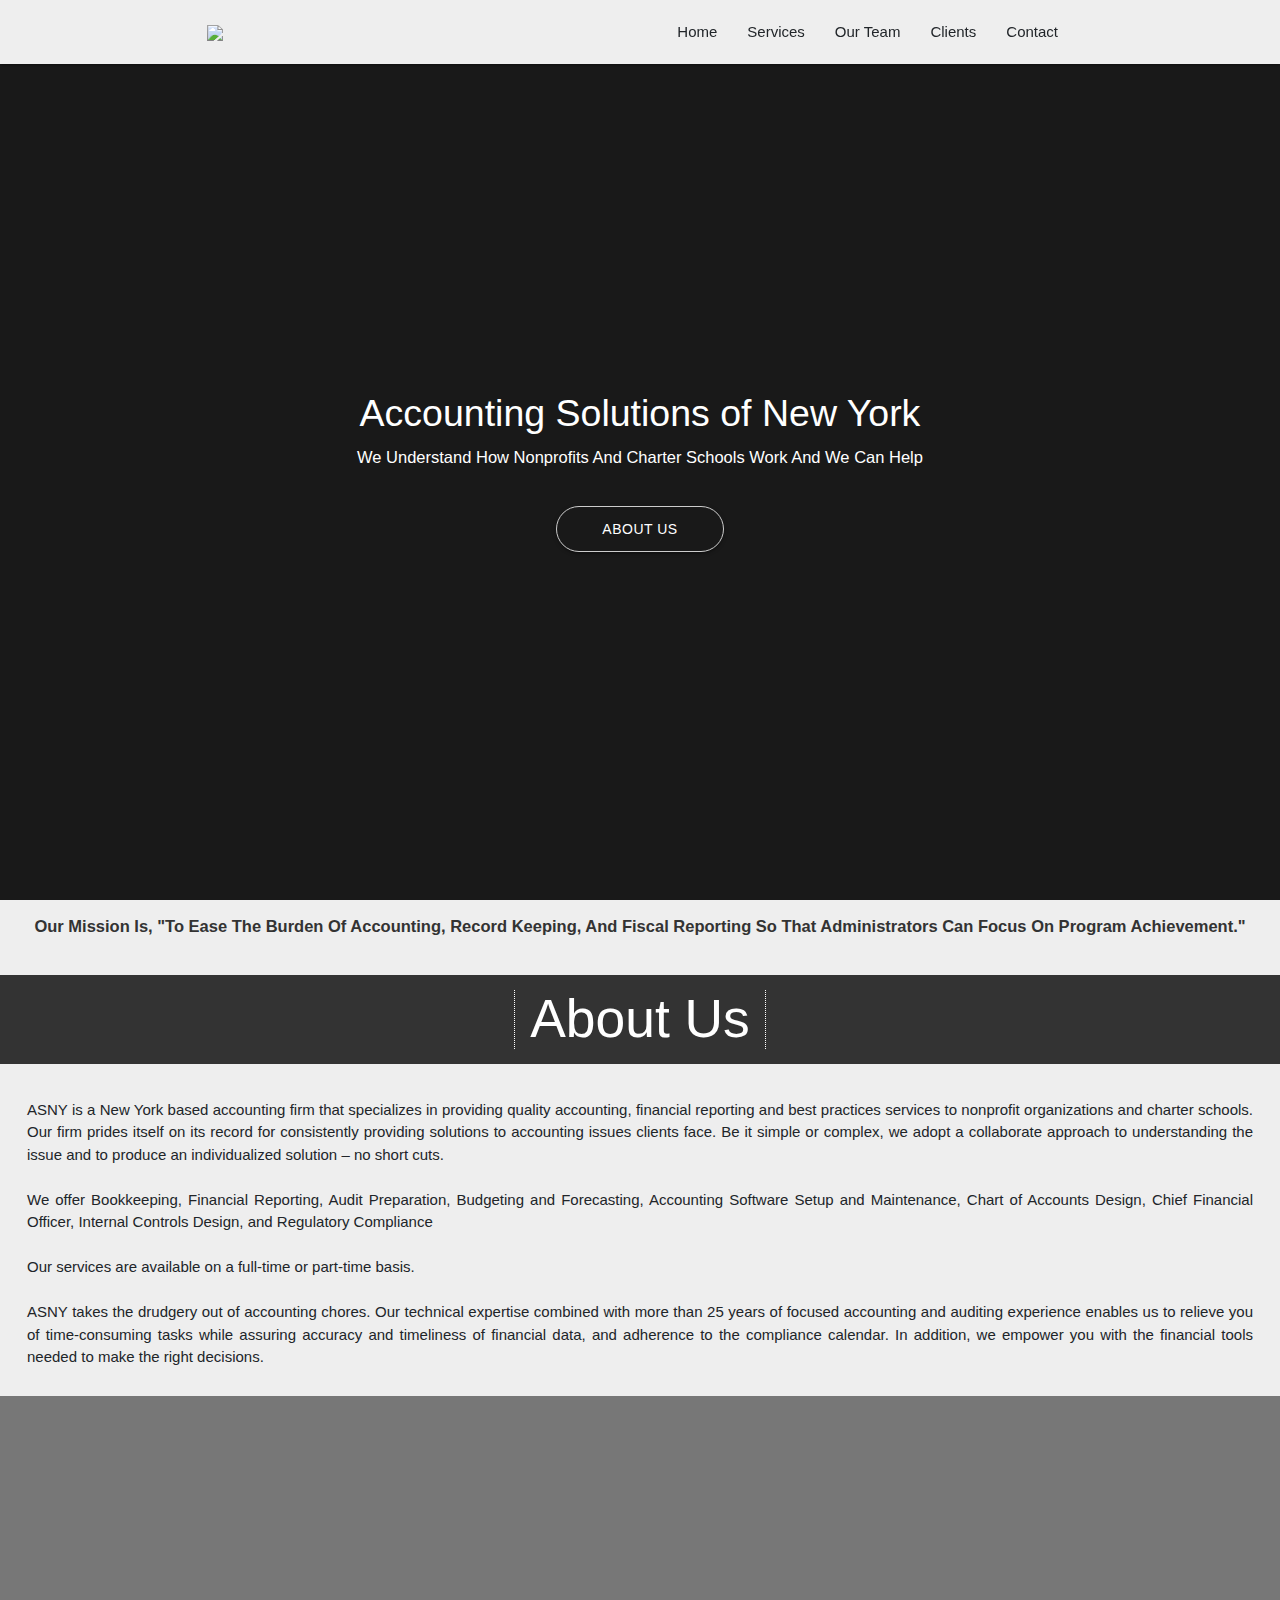
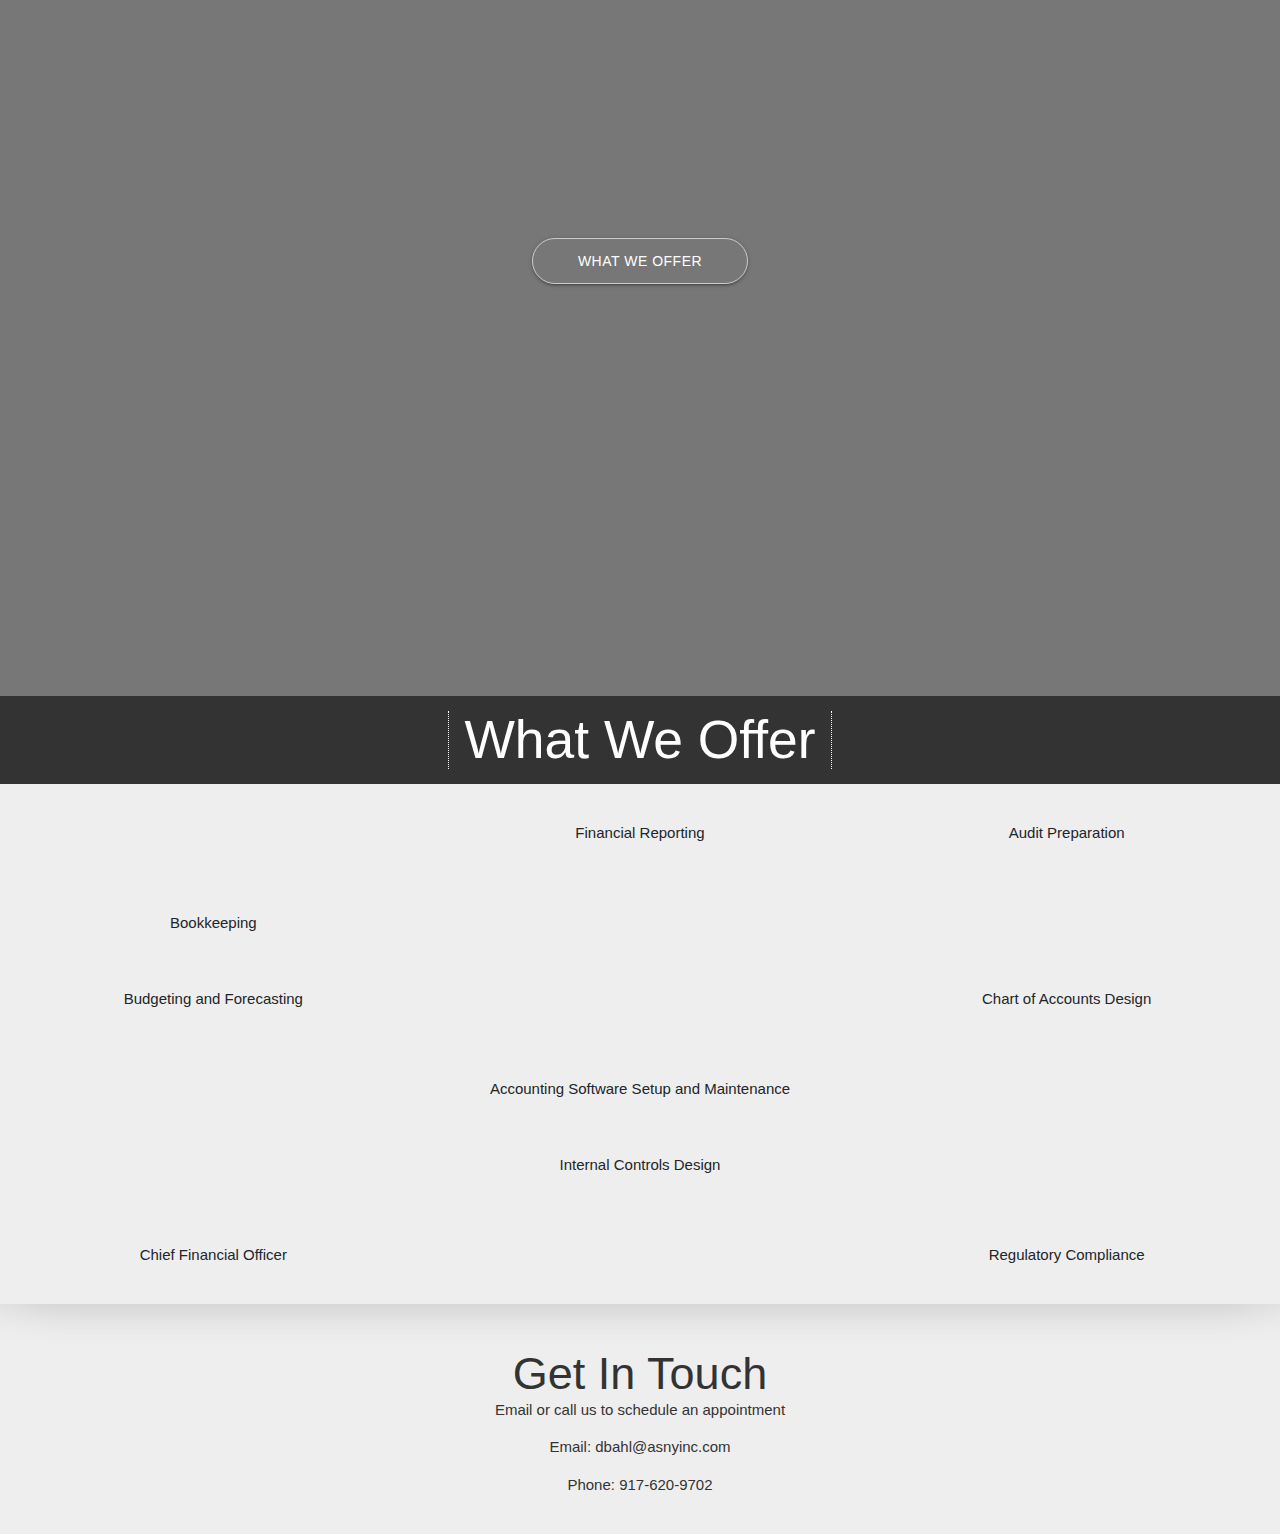
==== index.html @ b799c918 "increase margin" ====
<!DOCTYPE html>
<html lang="en-us">

<head>
  <meta charset="UTF-8">
  <title>ASNY</title>
  <!-- Latest compiled and minified CSS & JS -->
  <meta name="viewport" content="width=device-width, initial-scale=1.0">
  <link rel="icon" href="https://cdn.glitch.com/cd99f035-ecbc-4ddd-9a8c-d2f6b5fff534%2Funnamed.jpg?v=1598063913377"/>
  <link rel="stylesheet" href="https://maxcdn.bootstrapcdn.com/bootstrap/4.0.0/css/bootstrap.min.css">
  <link rel="stylesheet" href="https://maxcdn.bootstrapcdn.com/font-awesome/4.7.0/css/font-awesome.min.css">
  <script src="https://code.jquery.com/jquery.js"></script>
  <script src="https://maxcdn.bootstrapcdn.com/bootstrap/4.0.0/js/bootstrap.min.js"></script>

  <link rel="stylesheet" href="https://stackpath.bootstrapcdn.com/bootstrap/4.4.1/css/bootstrap.min.css" integrity="sha384-Vkoo8x4CGsO3+Hhxv8T/Q5PaXtkKtu6ug5TOeNV6gBiFeWPGFN9MuhOf23Q9Ifjh" crossorigin="anonymous">
  <link rel="stylesheet" href="https://stackpath.bootstrapcdn.com/font-awesome/4.7.0/css/font-awesome.min.css">
  <link rel="stylesheet" href="https://cdnjs.cloudflare.com/ajax/libs/materialize/1.0.0/css/materialize.min.css">
  <link href="https://fonts.googleapis.com/icon?family=Material+Icons" rel="stylesheet">
  <script src="https://kit.fontawesome.com/a076d05399.js"></script>
  <link rel="stylesheet" href="font-awesome-animation.min.css">

  <style>
    .btn-lg {
    width: 250px;
    display: inline-block;
    } 

    @import url('https://fonts.googleapis.com/css?family=Roboto+Condensed&display=swap');

html {
  margin: 0 !important;
  padding: 0 !important;  
}
body {
    font-family: 'Roboto Condensed', sans-serif;
    margin: 0;
    background: #eee;
    height: auto;
}

li a {
    color: #212529 !important;
}

a:hover {
  text-decoration: none;
  outline: none;
  color: #fff;
}
.nav-wrapper {
  background: #eeeeee;
}
h1 {
    font-weight: 400;
    font-size: 2.5rem;
    margin: 0;
    margin-bottom: 0.5rem;
    color: #fff;
}

h6 {
    font-weight: 400;
    font-size: 1.1rem;
    text-transform: capitalize;
    margin-left: 1.5rem;
    margin-right: 1.5rem;
    color:#fff;
    line-height: 1.5rem;
}

main {
    width: 100%;
    margin: auto;
    box-shadow: 30px 0px 40px rgba(0,0,0,0.1),
        -30px 0px 40px rgba(0,0,0,0.1);
}


#landing-2 {
  background: linear-gradient( rgba(0, 0, 0, 0.5), rgba(0, 0, 0, 0.5) ), url("https://cdn.glitch.com/f28949c6-6f44-4abb-a9a1-6a9e90371a91%2Fimg15.jpeg?v=1588729605702");
  background-position: center;
  background-size: cover;
  background-repeat: no-repeat;
  height: 100vh;
  flex: 0 1 60 vw;
  margin: 0;
}

#landing-3 {
  background-position: center;
  background-size: cover;
  background-repeat: no-repeat;
  flex: 0 1 60 vw;
  margin: 0; 
}

#landing-text {
    display: flex;
    height: 50vh;
    justify-content: center;
    align-items: center;
    text-align: center; 
    padding-right: 1rem;
    padding-left: 1rem;
}

#landing-text h2 {
    color: #888;
}


.btn {
    padding: 0.5rem 2rem !important;
    border: 1px #ccc solid !important;
    display: inline-block !important;
    margin: 2rem 0 0 !important;
    border-radius: 50px;
    text-decoration: none;
    color: #fff !important;
    background: transparent !important;
    transition: background 500ms ease;
    height: 100% !important;
    line-height: 100% !important;
}

.btn:hover {
    background: #f4f4f4 !important;
    color:#000 !important;
}

.btn:focus {
  outline: none !important;
  box-shadow: none !important;
}

#header {
    text-align: center;
    background: #333;
    color: #fff;
}

#header h2 {
    border-left: dotted 1px #fff;
    border-right: dotted 1px #fff;
    display: inline-block;
    padding-right: 1rem;
    padding-left: 1rem;
}

.caption {
    padding: 0.8rem;
    text-align: justify;
}


footer {
    text-align: center;
    margin: auto;
    color: #333;
}

footer h3 {
    font-size: 3rem;
    margin-bottom: 0;
}

@media(min-width: 500px) {
    #landing {
        display: flex;
        height: 100%;
    }

    #landing-text {
        height: 100vh;
    }

}

@media(min-width: 700px) {
    .btn {
        padding: 1rem 3rem !important;
    }
}


.mySlides {
  width: 100%;
  height: 100vh;
  background: rgb(50,50,50); 
  opacity: 1;
  transition: 0.5s ease;
  position: absolute;
  top: 0;
  left: 0;
  background-position: center top;
  background-size: cover;
}

.fadeOut {
  opacity: 0;
  z-index: -1;
}


.myDiv {
 display:flex;
 align-items:center;
 justify-content:center;
}



.mySlides:nth-child(1) {
    background-image: linear-gradient(rgba(0, 0, 0, .5), rgba(0, 0, 0, .5)), url("https://cdn.glitch.com/0cc91850-cd5e-4827-a102-0ddee1243509%2Fbuilding.jpeg?v=1600625925327");
  }

.mySlides:nth-child(2) {
    background-image: linear-gradient(rgba(0, 0, 0, .5), rgba(0, 0, 0, .5)), url("https://cdn.glitch.com/e0d8759f-eec0-4400-be76-d79eddbf1da8%2F4.jpeg?v=1599192990736");
  }

.mySlides:nth-child(3) {
    background-image: linear-gradient(rgba(0, 0, 0, .5), rgba(0, 0, 0, .5)), url("https://cdn.glitch.com/0cc91850-cd5e-4827-a102-0ddee1243509%2Fnew.jpeg?v=1600626752013");
  }

  </style>
</head>

<body>

    <div class="navbar-fixed">
        <nav class="nav-wrapper">
          <div class="container">
              <a href="#" class="brand-logo" id="logo" style="color: #212529; font-size: 1.2rem;"><img style="margin-right: 5px;" width="35px" src="https://cdn.glitch.com/cd99f035-ecbc-4ddd-9a8c-d2f6b5fff534%2Funnamed.jpg?v=1598063913377"></a>
              <a href="#" class="sidenav-trigger" data-target="mobile-links">
                  <i class="material-icons" style="color: #212529">menu</i>
              </a>
              <ul class="right hide-on-med-and-down">
                <li class="myNav"><a href="index.html">Home</a></li>
                <li class="myNav"><a href="service.html">Services</a></li>
                <li class="myNav"><a href="team.html">Our Team</a></li>
                <li class="myNav"><a href="client.html">Clients</a></li> 
                <li class="myNav"><a href="contact.html">Contact</a></li> 
              </ul>
          </div>
      </nav>
    </div>
      <ul class="sidenav" id="mobile-links">
        <li><a href="index.html">Home</a></li>
        <li><a href="service.html">Services</a></li> 
        <li><a href="team.html">Our Team</a></li>
        <li><a href="client.html">Clients</a></li> 
        <li><a href="contact.html">Contact</a></li> 
      </ul>

  <main>
    <section id="landing" class="100vh">
      <div class="mySlides myDiv"><p id="slide1text">
        <div id="landing-text">
          <div id="landing-text-inner">
              <h1 class="mt-4 pt-4">Accounting Solutions of New York</h1>
              <h6>we specialize in accounting and CFO services to nonprofit organizations</h6>
              <a href="#aboutus" class="btn" style="padding: 0.5rem 2rem" id="view-work">About Us</a>
          </div>
      </div> 
      </div>
      <div class="mySlides myDiv"><p id="slide2text">
        <div id="landing-text">
          <div id="landing-text-inner">
        <h1 class="mt-4 pt-4">Our client’s success is our goal</h1>
        <h6>we specialize in accounting and CFO services to nonprofit organizations</h6>
        <a href="#aboutus" class="btn" style="padding: 0.5rem 2rem" id="view-work">About Us</a>
      </div>
    </div>  
      </p></div>


      <div class="mySlides myDiv"><p id="slide3text">
        <div id="landing-text">
          <div id="landing-text-inner">
            <h1 class="mt-4 pt-4">Accounting Solutions of New York</h1>
        <h6>We understand how nonprofits and charter schools work and we can help</h6>
        <a href="#aboutus" class="btn" style="padding: 0.5rem 2rem" id="view-work">About Us</a>
      </div>  
    </div>
      
      </p>
      </div>
    </section>



<div id="aboutus" style="margin-top: 92vh;">

  <div class="row justify-content-center">
 <h6 style="color: #333333; font-weight: 700; font-size: 1.1rem; line-height: 3rem;">Our Mission is, "To ease the burden of accounting, record keeping, and fiscal reporting so that administrators can focus on program achievement."</h6>
  </div>
        <div id="header">
            <h2 style="margin: 1rem 0 1rem 0">About Us</h2>
        </div>

        <div class="caption">
          <div class="container-fluid">
          <br/><p>ASNY is a New York based accounting firm that specializes in providing quality accounting, financial reporting and best practices services to nonprofit organizations and charter schools. Our firm prides itself on its record for consistently providing solutions to accounting issues clients face. Be it simple or complex, we adopt a collaborate approach to understanding the issue and to produce an individualized solution – no short cuts.
               <br/><br/> We offer Bookkeeping, Financial Reporting, Audit Preparation, Budgeting and Forecasting, Accounting Software Setup and Maintenance, Chart of Accounts Design, Chief Financial Officer, Internal Controls Design, and Regulatory Compliance 

                <br/><br/>Our services are available on a full-time or part-time basis.

                <br/><br/>ASNY takes the drudgery out of accounting chores. Our technical expertise combined with more than 25 years of focused accounting and auditing experience enables us to relieve you of time-consuming tasks while assuring accuracy and timeliness of financial data, and adherence to the compliance calendar.  In addition, we empower you with the financial tools needed to make the right decisions.
              
            </p>
          </div>
        </div>

  </div>
 

        <div id="landing-2">
          <div id="landing-text">
              <div id="landing-text-inner">
                  <a href="#landing-3" class="btn" id="view-work">What We Offer</a>
              </div>
          </div>
      </div>

      <div id="landing-3">
        <div id="header">
          <h2 style="margin: 1rem 0 1rem 0">What We Offer</h2>
      </div>
        <div class="container-fluid p-0 mb-5"> 
 
            <div class="row mt-4">
                <div class="col-sm-4 text-center faa-parent animated-hover">
                  <i class="fas fa-4x fa-laptop faa-pulse"></i>
                  <p class="mt-3">Bookkeeping</p>
                </div>
      
        
                <div class="col-sm-4 text-center faa-parent animated-hover">
                  <i class="far fa-4x fa-newspaper faa-horizontal"></i>
                  <p class="mt-3">Financial Reporting</p>
                </div>

                <div class="col-sm-4 text-center faa-parent animated-hover">
        
                  <i class="far fa-4x fa-calendar-check faa-float"></i>
                  <p class="mt-3">Audit Preparation</p>
                </div>
              </div>

              <div class="row mt-1 pt-1">
                <div class="col-sm-4 text-center faa-parent animated-hover">
                  <i class="fas fa-4x fa-poll faa-shake"></i>
        
                  <p class="mt-3">Budgeting and Forecasting</p>
                </div>
        
                <div class="col-sm-4 text-center faa-parent animated-hover"> 
                  <i class="fas fa-4x fa-cogs faa-tada"></i>
                  <p class="mt-3">Accounting Software Setup and Maintenance</p>
                </div>
        
                <div class="col-sm-4 text-center faa-parent animated-hover">
                  <i class="fas fa-4x fa-pen-square faa-spin"></i> 
                  <p class="mt-3">Chart of Accounts Design</p>
                </div>
              </div>

              <div class="row mt-1 pt-1 pb-4">
                <div class="col-sm-4 text-center faa-parent animated-hover">
                  <i class="fas fa-4x fa-calculator faa-ring"></i>
                  <p class="mt-3">Chief Financial Officer</p>
                </div>
        
                <div class="col-sm-4 text-center faa-parent animated-hover"> 
                  <i class="fas fa-4x fa-user-shield faa-pulse"></i>
                  <p class="mt-3">Internal Controls Design</p>
                </div>
        
                <div class="col-sm-4 text-center faa-parent animated-hover">
                  <i class="fas fa-4x fa-gavel faa-spin"></i>
                  <p class="mt-3">Regulatory Compliance</p>
                </div>
              </div>

          </div>
        </div> 
    </div>
</main>
  <footer class="pb-4">
    <h3 style="margin:0px">Get In Touch</h3>
    <p>Email or call us to schedule an appointment</p>
    <p>Email: <strong>dbahl@asnyinc.com</strong></p>
    <p>Phone: <strong>917-620-9702</strong></p>
</footer>

<script src="https://code.jquery.com/jquery-3.4.1.slim.min.js" integrity="sha384-J6qa4849blE2+poT4WnyKhv5vZF5SrPo0iEjwBvKU7imGFAV0wwj1yYfoRSJoZ+n" crossorigin="anonymous"></script>
<script src="https://cdn.jsdelivr.net/npm/popper.js@1.16.0/dist/umd/popper.min.js" integrity="sha384-Q6E9RHvbIyZFJoft+2mJbHaEWldlvI9IOYy5n3zV9zzTtmI3UksdQRVvoxMfooAo" crossorigin="anonymous"></script>
<script src="https://stackpath.bootstrapcdn.com/bootstrap/4.4.1/js/bootstrap.min.js" integrity="sha384-wfSDF2E50Y2D1uUdj0O3uMBJnjuUD4Ih7YwaYd1iqfktj0Uod8GCExl3Og8ifwB6" crossorigin="anonymous"></script>
<script src="https://cdnjs.cloudflare.com/ajax/libs/materialize/1.0.0/js/materialize.min.js"></script>

 <script>
       $(document).ready(function(){
      $('.sidenav').sidenav();
  }); 


  var carousel = {
  target: ".mySlides",
  autoPlay: true,
  currentIndex: 0,
  length: null,
  slideChangeSpeed: 3000,
  changeSlide: function() {
    var target = document.querySelectorAll(this.target);
    var targetLength = target.length;
    this.length = target.length;
    for (var i = 0; i < targetLength; i++) {
      target[i].classList.add("fadeOut"); // hide all elements

      if (i == this.currentIndex) {
        target[i].classList.remove("fadeOut"); // remove the hidden class (showing the current index item)
      }
    }
    this.updateIndex(); // update the slide index 
  },
  updateIndex: function() {
    this.currentIndex >= this.length - 1 ? (this.currentIndex = 0) : (this.currentIndex = this.currentIndex + 1);
  }
};

// initial run
carousel.changeSlide();


// continous setInterval if carousel is set to autoplay
if (carousel.autoPlay) {
  setInterval(function() {
    carousel.changeSlide();
  }, carousel.slideChangeSpeed);
}



 </script>
</body>

</html>
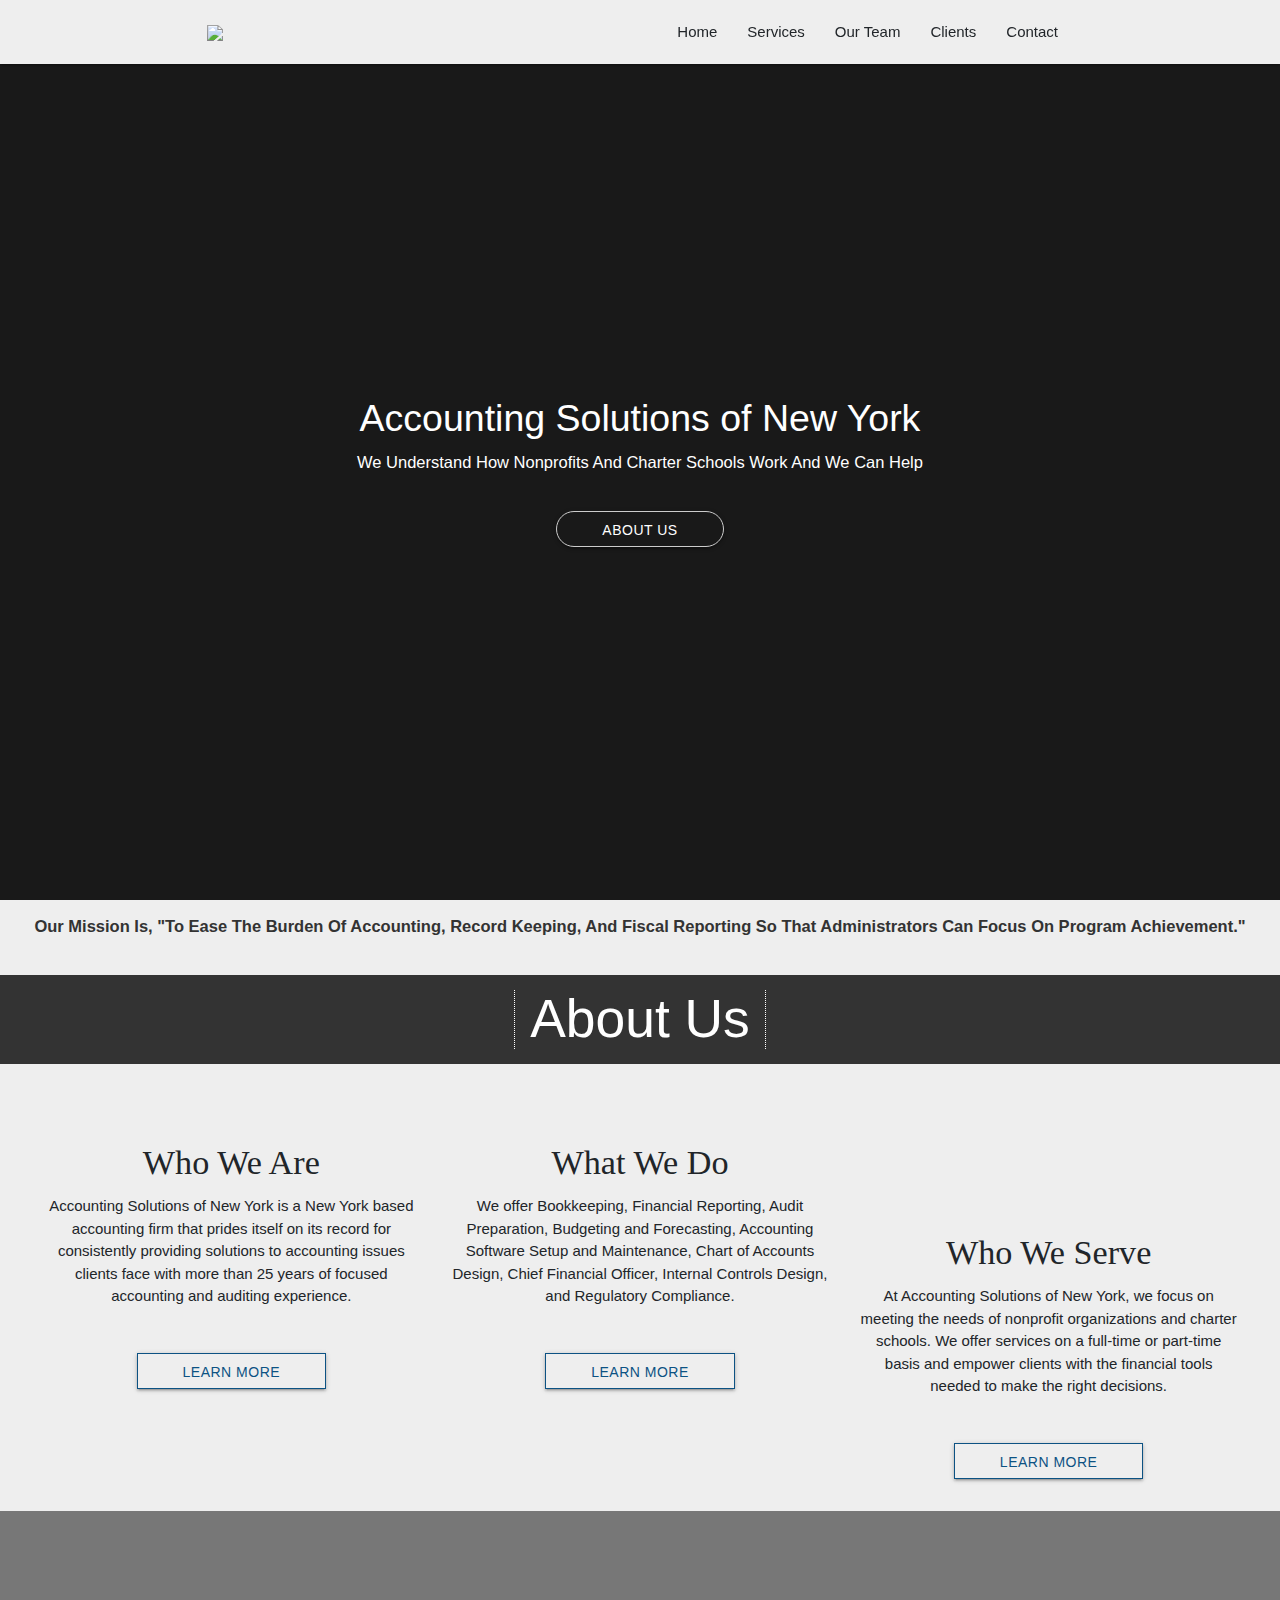
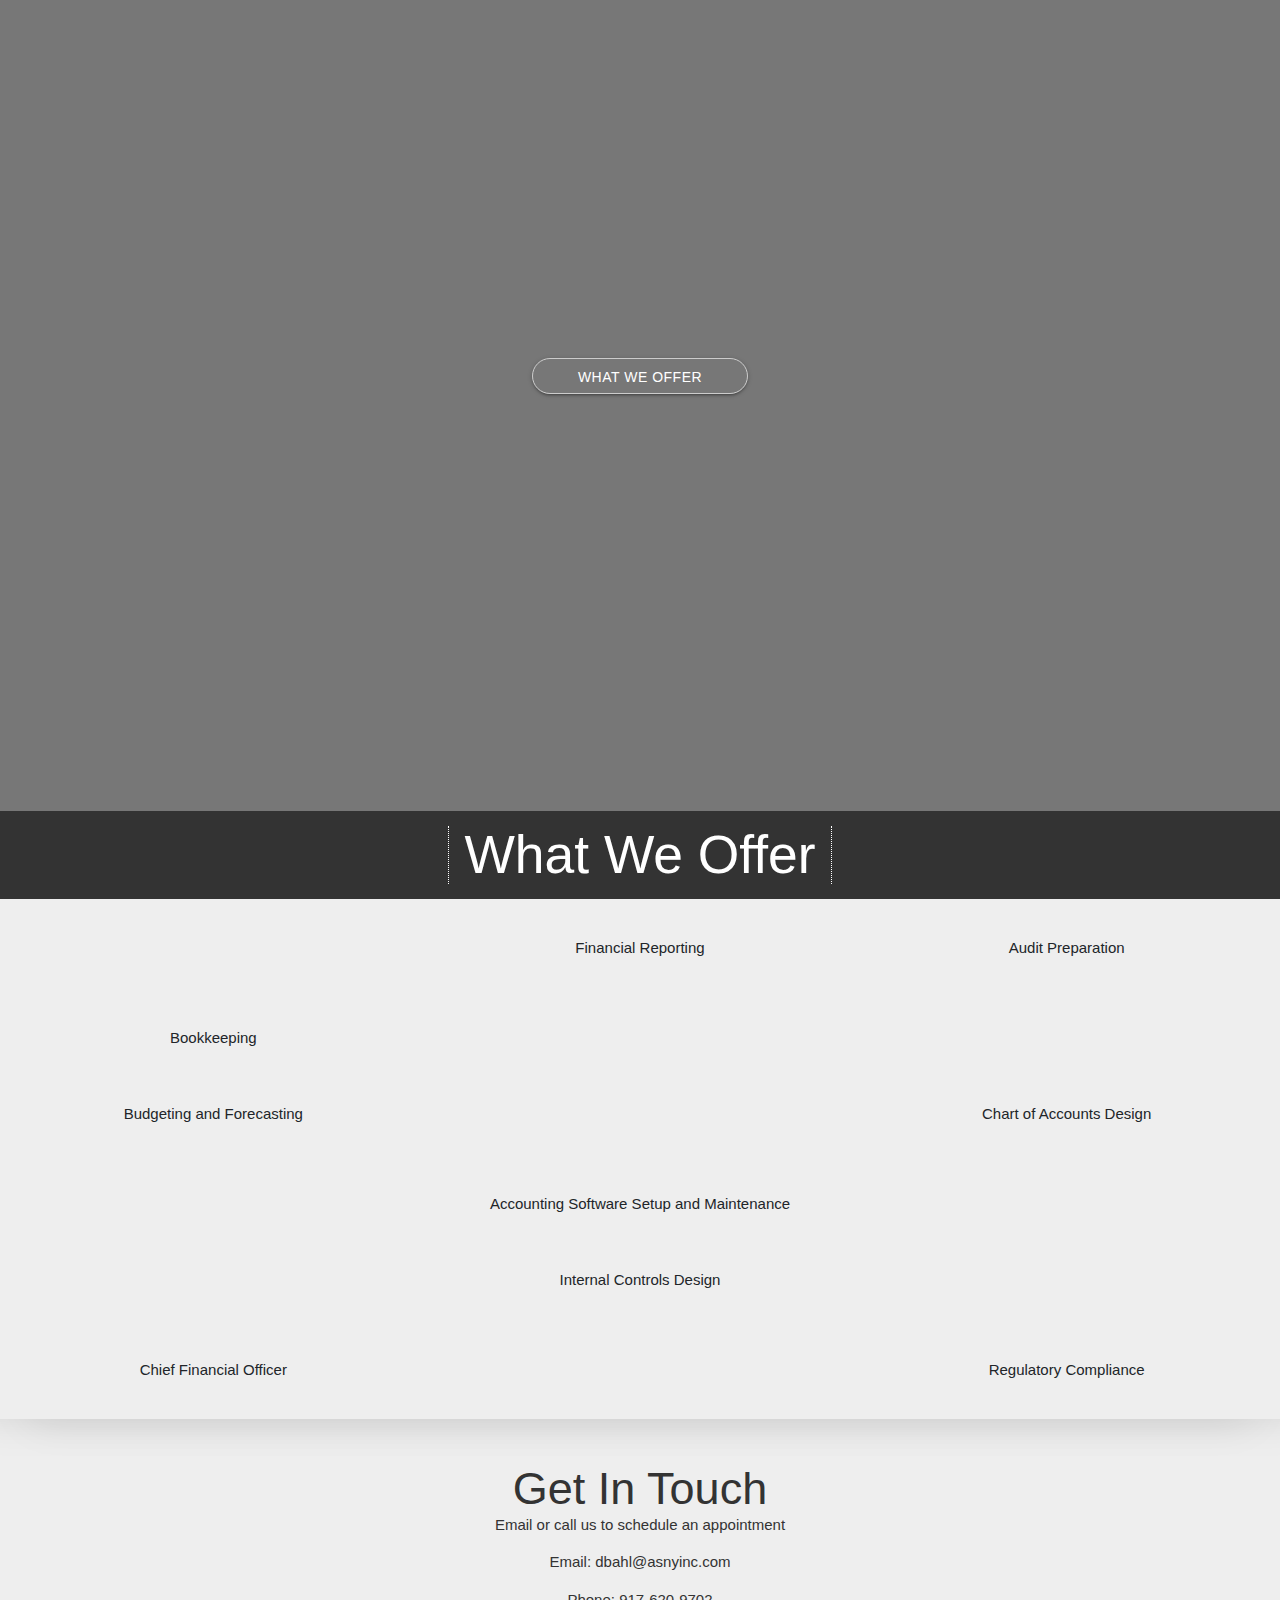
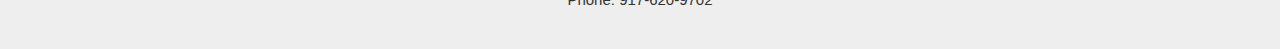
==== commit 35e98b56: "change about us section layout" ====
--- a/index.html
+++ b/index.html
@@ -4,9 +4,19 @@
 <head>
   <meta charset="UTF-8">
   <title>ASNY</title>
+  <!-- Global site tag (gtag.js) - Google Analytics -->
+<script async src="https://www.googletagmanager.com/gtag/js?id=UA-179476825-1"></script>
+<script>
+  window.dataLayer = window.dataLayer || [];
+  function gtag(){dataLayer.push(arguments);}
+  gtag('js', new Date());
+
+  gtag('config', 'UA-179476825-1');
+</script>
+
   <!-- Latest compiled and minified CSS & JS -->
   <meta name="viewport" content="width=device-width, initial-scale=1.0">
-  <link rel="icon" href="https://cdn.glitch.com/cd99f035-ecbc-4ddd-9a8c-d2f6b5fff534%2Funnamed.jpg?v=1598063913377"/>
+  <link rel="icon" href="https://cdn.glitch.com/0cc91850-cd5e-4827-a102-0ddee1243509%2Flogo.png?v=1601434289758"/>
   <link rel="stylesheet" href="https://maxcdn.bootstrapcdn.com/bootstrap/4.0.0/css/bootstrap.min.css">
   <link rel="stylesheet" href="https://maxcdn.bootstrapcdn.com/font-awesome/4.7.0/css/font-awesome.min.css">
   <script src="https://code.jquery.com/jquery.js"></script>
@@ -26,7 +36,7 @@
     } 
 
     @import url('https://fonts.googleapis.com/css?family=Roboto+Condensed&display=swap');
-
+    @import url('https://fonts.googleapis.com/css2?family=Playfair+Display&display=swap');
 html {
   margin: 0 !important;
   padding: 0 !important;  
@@ -119,8 +129,7 @@
     color: #fff !important;
     background: transparent !important;
     transition: background 500ms ease;
-    height: 100% !important;
-    line-height: 100% !important;
+    line-height: 50% !important;
 }
 
 .btn:hover {
@@ -131,6 +140,17 @@
 .btn:focus {
   outline: none !important;
   box-shadow: none !important;
+}
+
+.learnMorebtn {
+  border-radius: 0px;
+  border: 1px #0C5283 solid !important;
+  color: #0C5283 !important;
+}
+
+.learnMorebtn:hover {
+  background-color: #0C5283 !important;
+  color: #fff !important;
 }
 
 #header {
@@ -230,26 +250,26 @@
     <div class="navbar-fixed">
         <nav class="nav-wrapper">
           <div class="container">
-              <a href="#" class="brand-logo" id="logo" style="color: #212529; font-size: 1.2rem;"><img style="margin-right: 5px;" width="35px" src="https://cdn.glitch.com/cd99f035-ecbc-4ddd-9a8c-d2f6b5fff534%2Funnamed.jpg?v=1598063913377"></a>
+              <a href="#" class="brand-logo" id="logo" style="color: #212529; font-size: 1.2rem;"><img style="margin-right: 5px;" width="35px" src="https://cdn.glitch.com/0cc91850-cd5e-4827-a102-0ddee1243509%2Flogo.png?v=1601434289758"></a>
               <a href="#" class="sidenav-trigger" data-target="mobile-links">
                   <i class="material-icons" style="color: #212529">menu</i>
               </a>
               <ul class="right hide-on-med-and-down">
-                <li class="myNav"><a href="index.html">Home</a></li>
-                <li class="myNav"><a href="service.html">Services</a></li>
-                <li class="myNav"><a href="team.html">Our Team</a></li>
-                <li class="myNav"><a href="client.html">Clients</a></li> 
-                <li class="myNav"><a href="contact.html">Contact</a></li> 
+                <li class="myNav"><a href="https://www.asnyinc.com/">Home</a></li>
+                <li class="myNav"><a href="https://www.asnyinc.com/service">Services</a></li> 
+                <li class="myNav"><a href="https://www.asnyinc.com/team">Our Team</a></li>
+                <li class="myNav"><a href="https://www.asnyinc.com/client">Clients</a></li> 
+                <li class="myNav"><a href="https://www.asnyinc.com/contact">Contact</a></li> 
               </ul>
           </div>
       </nav>
     </div>
       <ul class="sidenav" id="mobile-links">
-        <li><a href="index.html">Home</a></li>
-        <li><a href="service.html">Services</a></li> 
-        <li><a href="team.html">Our Team</a></li>
-        <li><a href="client.html">Clients</a></li> 
-        <li><a href="contact.html">Contact</a></li> 
+        <li><a href="https://www.asnyinc.com/">Home</a></li> 
+        <li><a href="https://www.asnyinc.com/service">Services</a></li> 
+        <li><a href="https://www.asnyinc.com/team">Our Team</a></li>
+        <li><a href="https://www.asnyinc.com/client">Clients</a></li> 
+        <li><a href="https://www.asnyinc.com/contact">Contact</a></li> 
       </ul>
 
   <main>
@@ -300,14 +320,31 @@
 
         <div class="caption">
           <div class="container-fluid">
-          <br/><p>ASNY is a New York based accounting firm that specializes in providing quality accounting, financial reporting and best practices services to nonprofit organizations and charter schools. Our firm prides itself on its record for consistently providing solutions to accounting issues clients face. Be it simple or complex, we adopt a collaborate approach to understanding the issue and to produce an individualized solution – no short cuts.
-               <br/><br/> We offer Bookkeeping, Financial Reporting, Audit Preparation, Budgeting and Forecasting, Accounting Software Setup and Maintenance, Chart of Accounts Design, Chief Financial Officer, Internal Controls Design, and Regulatory Compliance 
-
-                <br/><br/>Our services are available on a full-time or part-time basis.
-
-                <br/><br/>ASNY takes the drudgery out of accounting chores. Our technical expertise combined with more than 25 years of focused accounting and auditing experience enables us to relieve you of time-consuming tasks while assuring accuracy and timeliness of financial data, and adherence to the compliance calendar.  In addition, we empower you with the financial tools needed to make the right decisions.
-              
-            </p>
+
+
+            <div class="row mt-5">
+
+              <div class="col-md-4 text-center faa-parent animated-hover">
+                <i class="fas fa-4x fa-user-tie faa-pulse"></i>
+                <h4 class="text-center" style="font-family: 'Playfair Display', serif;">Who We Are</h4>
+                <p>Accounting Solutions of New York is a New York based accounting firm that prides itself on its record for consistently providing solutions to accounting issues clients face with more than 25 years of focused accounting and auditing experience.</p>
+                <a href="https://www.asnyinc.com/team" class="btn learnMorebtn" stlye="height: 20px">Learn More</a>
+              </div>
+
+              <div class="col-md-4 text-center faa-parent animated-hover">
+                <i class="fas fa-4x fa-chart-line faa-pulse"></i> 
+                <h4 class="text-center" style="font-family: 'Playfair Display', serif;">What We Do</h4>
+                <p>We offer Bookkeeping, Financial Reporting, Audit Preparation, Budgeting and Forecasting, Accounting Software Setup and Maintenance, Chart of Accounts Design, Chief Financial Officer, Internal Controls Design, and Regulatory Compliance.</p>
+                <a href="#whatweoffer" class="btn learnMorebtn" stlye="height: 20px">Learn More</a>
+              </div>
+
+              <div class="col-md-4 text-center faa-parent animated-hover">  
+                <i class="fas fa-4x fa-users faa-pulse"></i>
+                <h4 class="text-center" style="font-family: 'Playfair Display', serif;">Who We Serve</h4>
+                <p>At Accounting Solutions of New York, we focus on meeting the needs of nonprofit organizations and charter schools. We offer services on a full-time or part-time basis and empower clients with the financial tools needed to make the right decisions.</p>
+                <a href="https://www.asnyinc.com/service" class="btn learnMorebtn" stlye="height: 20px">Learn More</a>
+              </div>
+            </div>
           </div>
         </div>
 
@@ -317,12 +354,12 @@
         <div id="landing-2">
           <div id="landing-text">
               <div id="landing-text-inner">
-                  <a href="#landing-3" class="btn" id="view-work">What We Offer</a>
+                  <a href="#whatweoffer" class="btn" id="view-work">What We Offer</a>
               </div>
           </div>
       </div>
 
-      <div id="landing-3">
+      <div id="whatweoffer">
         <div id="header">
           <h2 style="margin: 1rem 0 1rem 0">What We Offer</h2>
       </div>
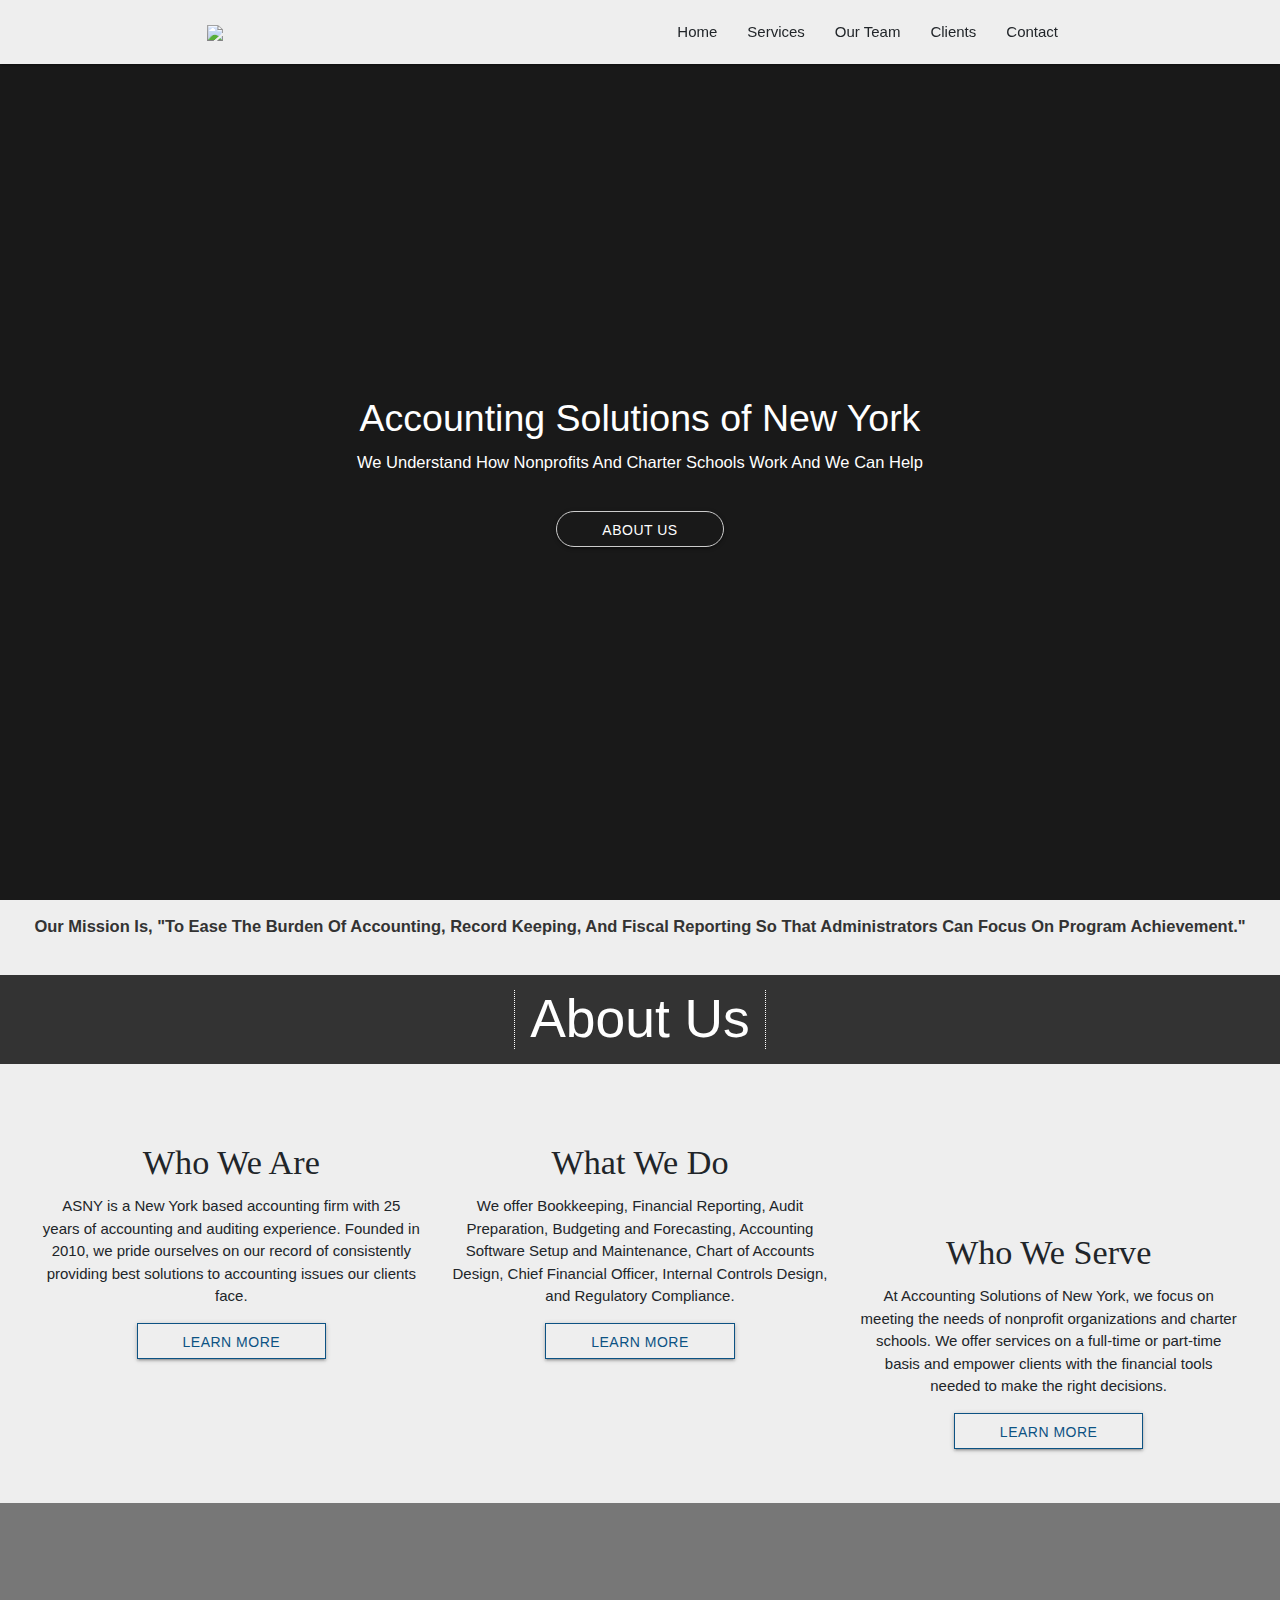
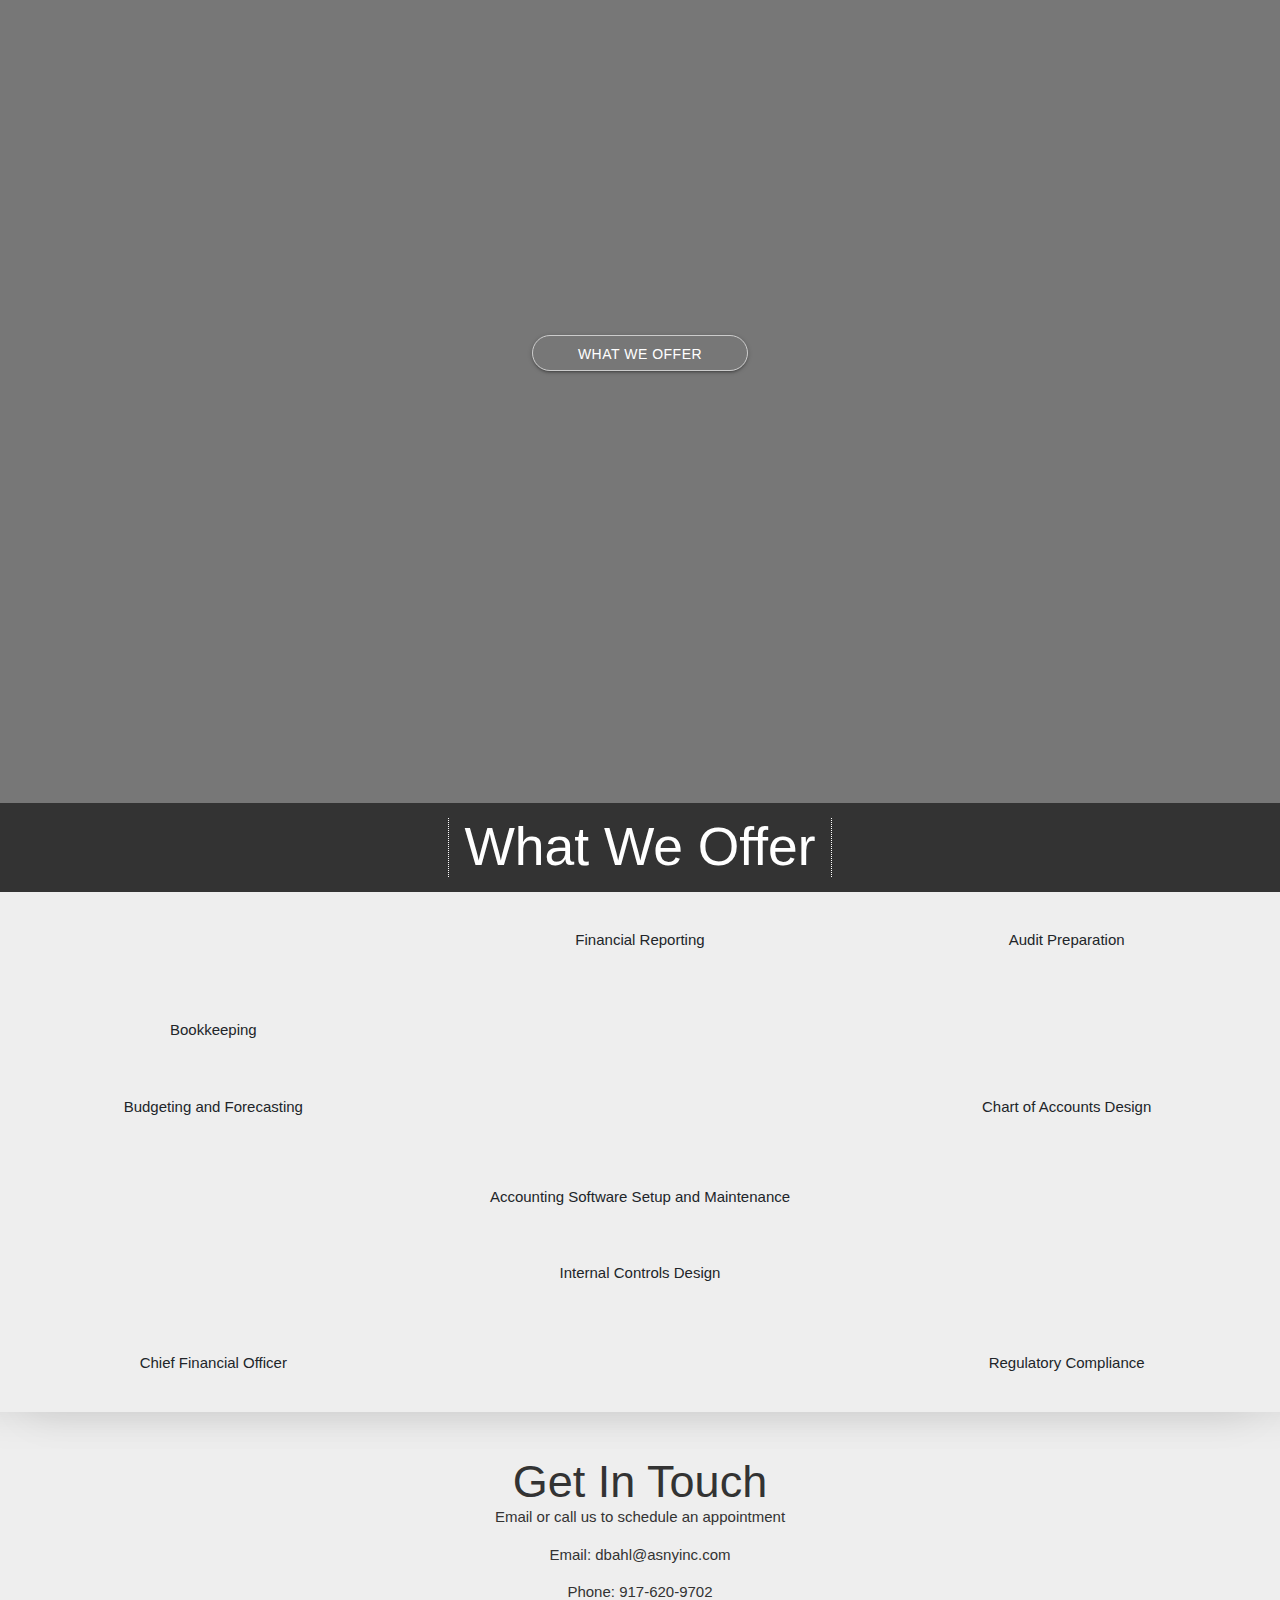
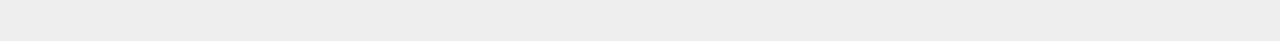
==== commit 7ff12939: "change back the name" ====
--- a/index.html
+++ b/index.html
@@ -123,7 +123,6 @@
     padding: 0.5rem 2rem !important;
     border: 1px #ccc solid !important;
     display: inline-block !important;
-    margin: 2rem 0 0 !important;
     border-radius: 50px;
     text-decoration: none;
     color: #fff !important;
@@ -200,6 +199,12 @@
     .btn {
         padding: 1rem 3rem !important;
     }
+}
+
+@media only screen and (max-width: 768px) {
+  .btn {
+    line-height: 150% !important;
+  }
 }
 
 
@@ -279,7 +284,7 @@
           <div id="landing-text-inner">
               <h1 class="mt-4 pt-4">Accounting Solutions of New York</h1>
               <h6>we specialize in accounting and CFO services to nonprofit organizations</h6>
-              <a href="#aboutus" class="btn" style="padding: 0.5rem 2rem" id="view-work">About Us</a>
+              <a href="#aboutus" class="btn" style="padding: 0.5rem 2rem; margin-top: 2rem;" id="view-work">About Us</a>
           </div>
       </div> 
       </div>
@@ -288,7 +293,7 @@
           <div id="landing-text-inner">
         <h1 class="mt-4 pt-4">Our client’s success is our goal</h1>
         <h6>we specialize in accounting and CFO services to nonprofit organizations</h6>
-        <a href="#aboutus" class="btn" style="padding: 0.5rem 2rem" id="view-work">About Us</a>
+        <a href="#aboutus" class="btn" style="padding: 0.5rem 2rem; margin-top: 2rem;" id="view-work">About Us</a>
       </div>
     </div>  
       </p></div>
@@ -299,7 +304,7 @@
           <div id="landing-text-inner">
             <h1 class="mt-4 pt-4">Accounting Solutions of New York</h1>
         <h6>We understand how nonprofits and charter schools work and we can help</h6>
-        <a href="#aboutus" class="btn" style="padding: 0.5rem 2rem" id="view-work">About Us</a>
+        <a href="#aboutus" class="btn" style="padding: 0.5rem 2rem; margin-top: 2rem;" id="view-work">About Us</a>
       </div>  
     </div>
       
@@ -324,21 +329,21 @@
 
             <div class="row mt-5">
 
-              <div class="col-md-4 text-center faa-parent animated-hover">
+              <div class="col-md-4 mb-4 text-center faa-parent animated-hover">
                 <i class="fas fa-4x fa-user-tie faa-pulse"></i>
                 <h4 class="text-center" style="font-family: 'Playfair Display', serif;">Who We Are</h4>
-                <p>Accounting Solutions of New York is a New York based accounting firm that prides itself on its record for consistently providing solutions to accounting issues clients face with more than 25 years of focused accounting and auditing experience.</p>
+                <p>ASNY is a New York based accounting firm with 25 years of accounting and auditing experience. Founded in 2010, we pride ourselves on our record of consistently providing best solutions to accounting issues our clients face.</p>
                 <a href="https://www.asnyinc.com/team" class="btn learnMorebtn" stlye="height: 20px">Learn More</a>
               </div>
 
-              <div class="col-md-4 text-center faa-parent animated-hover">
+              <div class="col-md-4 mb-4 text-center faa-parent animated-hover">
                 <i class="fas fa-4x fa-chart-line faa-pulse"></i> 
                 <h4 class="text-center" style="font-family: 'Playfair Display', serif;">What We Do</h4>
                 <p>We offer Bookkeeping, Financial Reporting, Audit Preparation, Budgeting and Forecasting, Accounting Software Setup and Maintenance, Chart of Accounts Design, Chief Financial Officer, Internal Controls Design, and Regulatory Compliance.</p>
                 <a href="#whatweoffer" class="btn learnMorebtn" stlye="height: 20px">Learn More</a>
               </div>
 
-              <div class="col-md-4 text-center faa-parent animated-hover">  
+              <div class="col-md-4 mb-4 text-center faa-parent animated-hover">  
                 <i class="fas fa-4x fa-users faa-pulse"></i>
                 <h4 class="text-center" style="font-family: 'Playfair Display', serif;">Who We Serve</h4>
                 <p>At Accounting Solutions of New York, we focus on meeting the needs of nonprofit organizations and charter schools. We offer services on a full-time or part-time basis and empower clients with the financial tools needed to make the right decisions.</p>
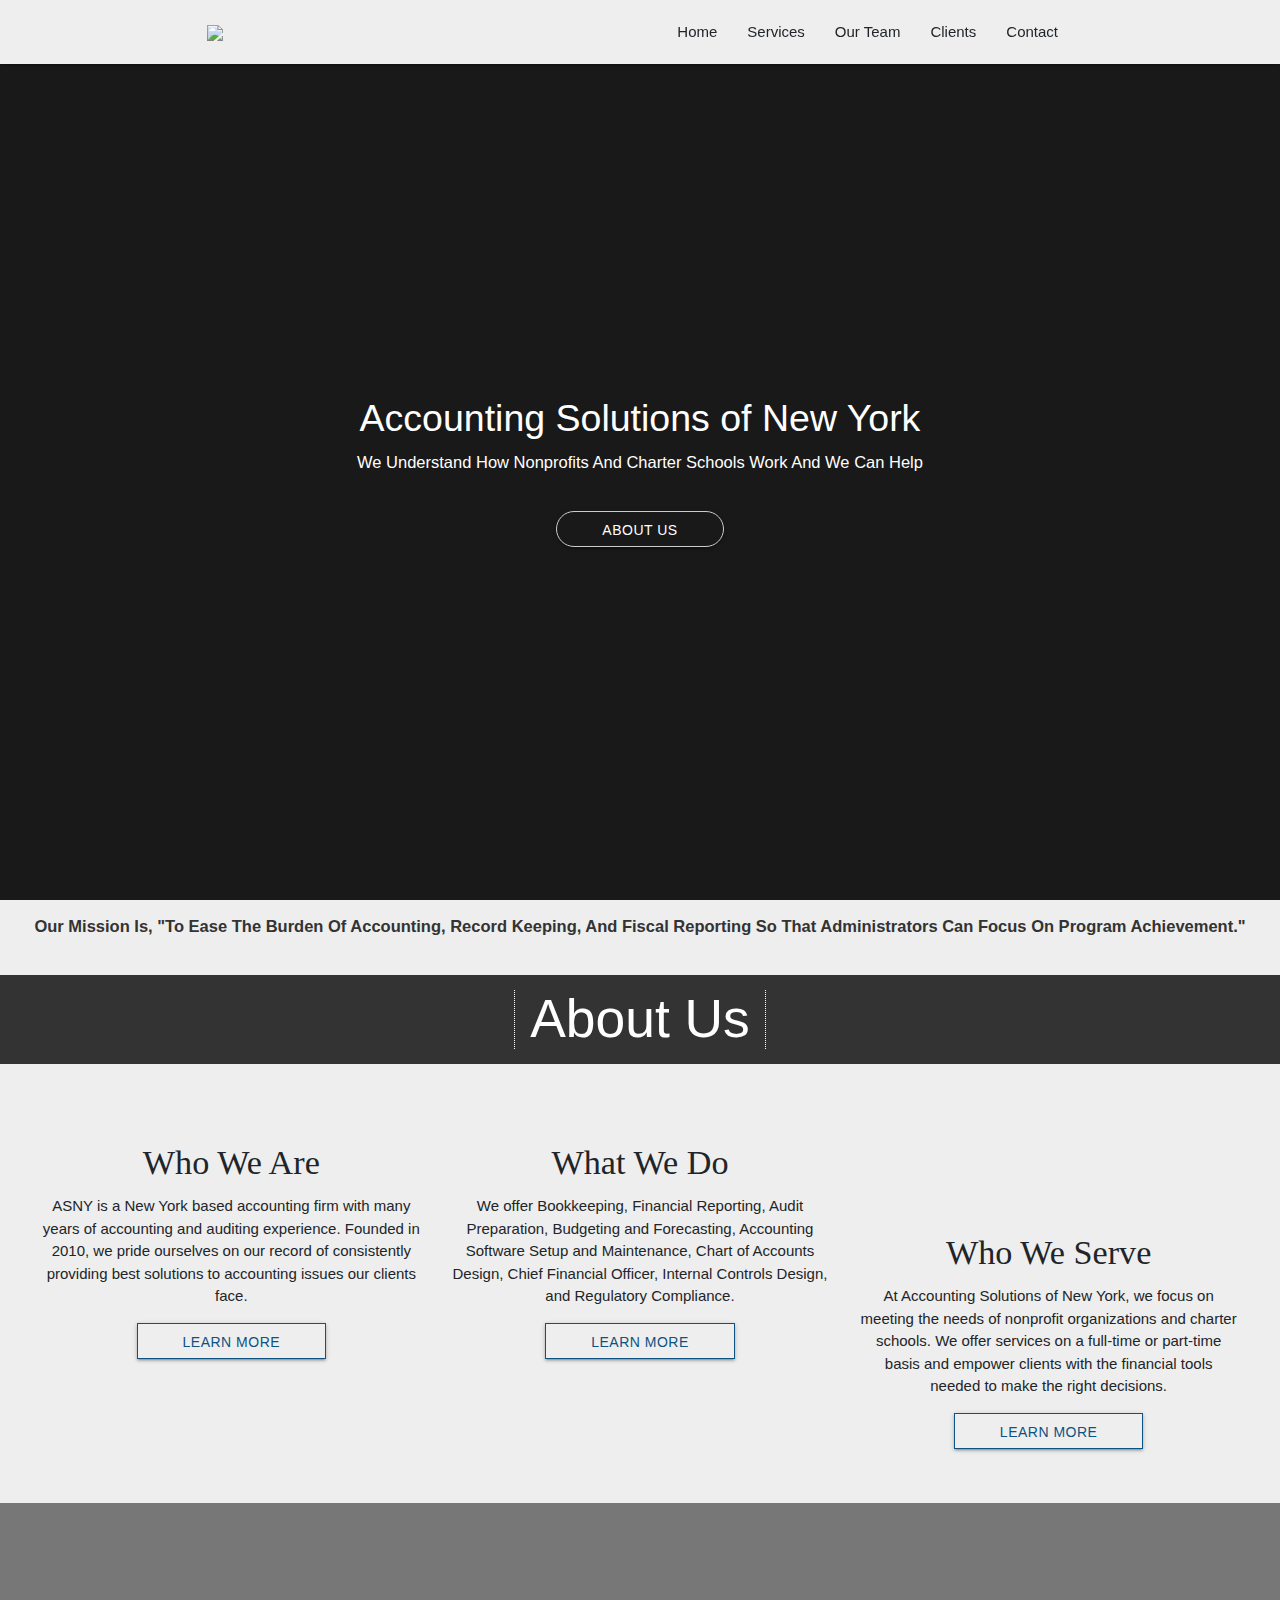
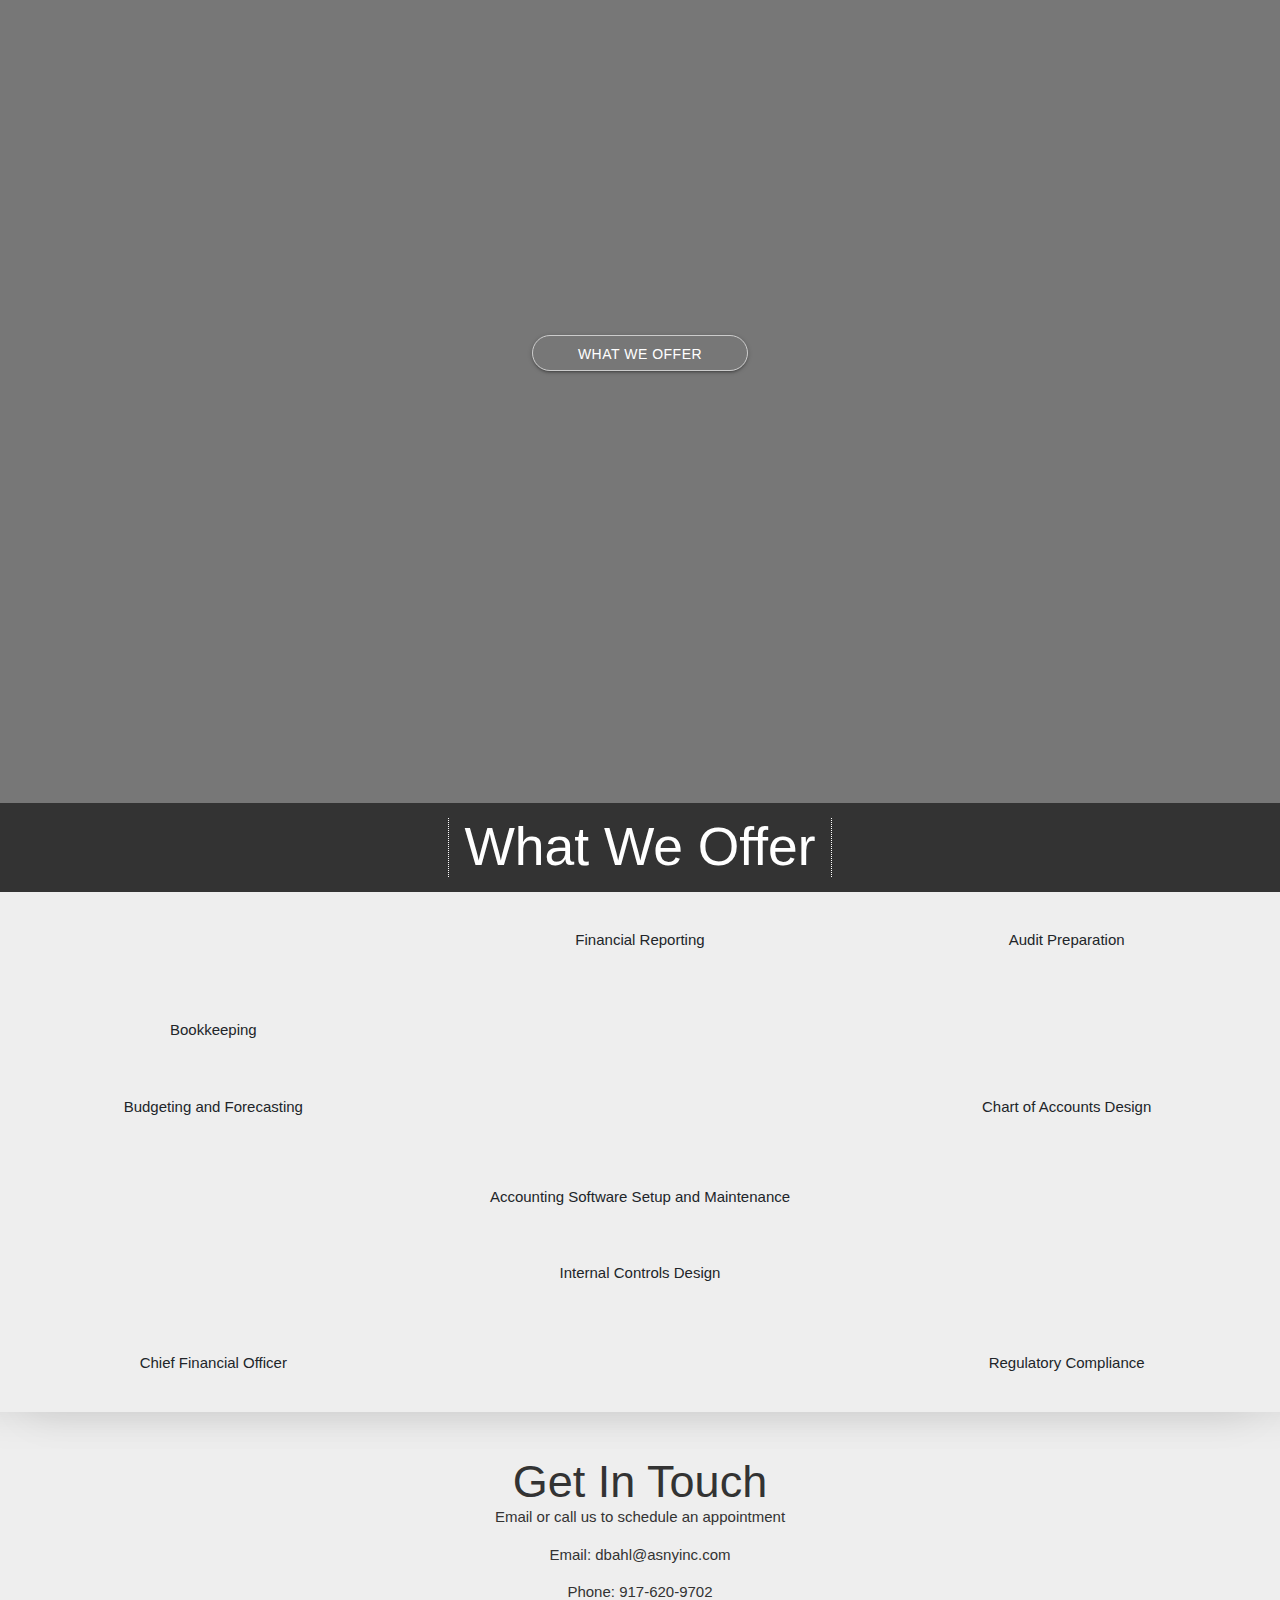
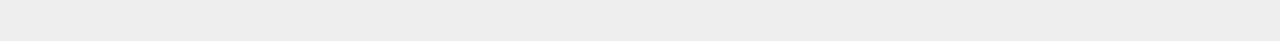
==== commit f709ff26: "change content" ====
--- a/index.html
+++ b/index.html
@@ -332,7 +332,7 @@
               <div class="col-md-4 mb-4 text-center faa-parent animated-hover">
                 <i class="fas fa-4x fa-user-tie faa-pulse"></i>
                 <h4 class="text-center" style="font-family: 'Playfair Display', serif;">Who We Are</h4>
-                <p>ASNY is a New York based accounting firm with 25 years of accounting and auditing experience. Founded in 2010, we pride ourselves on our record of consistently providing best solutions to accounting issues our clients face.</p>
+                <p>ASNY is a New York based accounting firm with many years of accounting and auditing experience. Founded in 2010, we pride ourselves on our record of consistently providing best solutions to accounting issues our clients face.</p>
                 <a href="https://www.asnyinc.com/team" class="btn learnMorebtn" stlye="height: 20px">Learn More</a>
               </div>
 
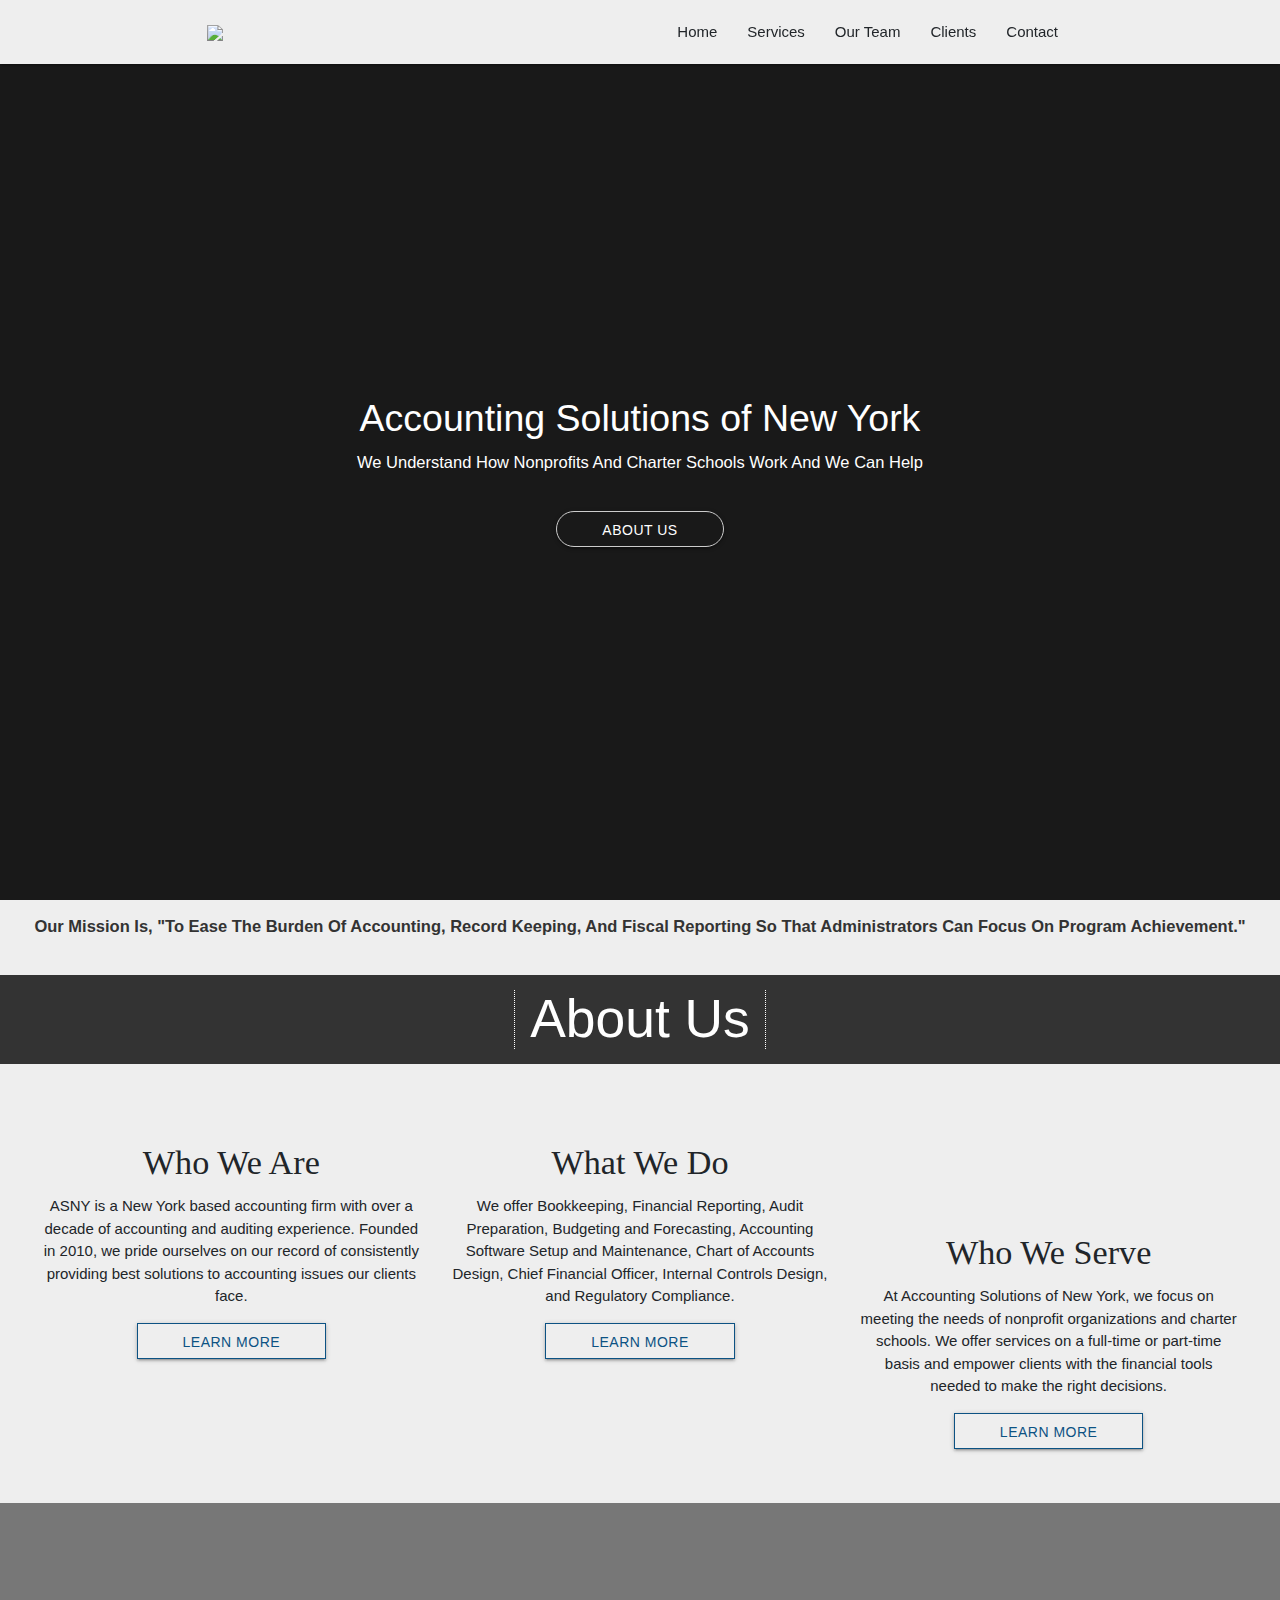
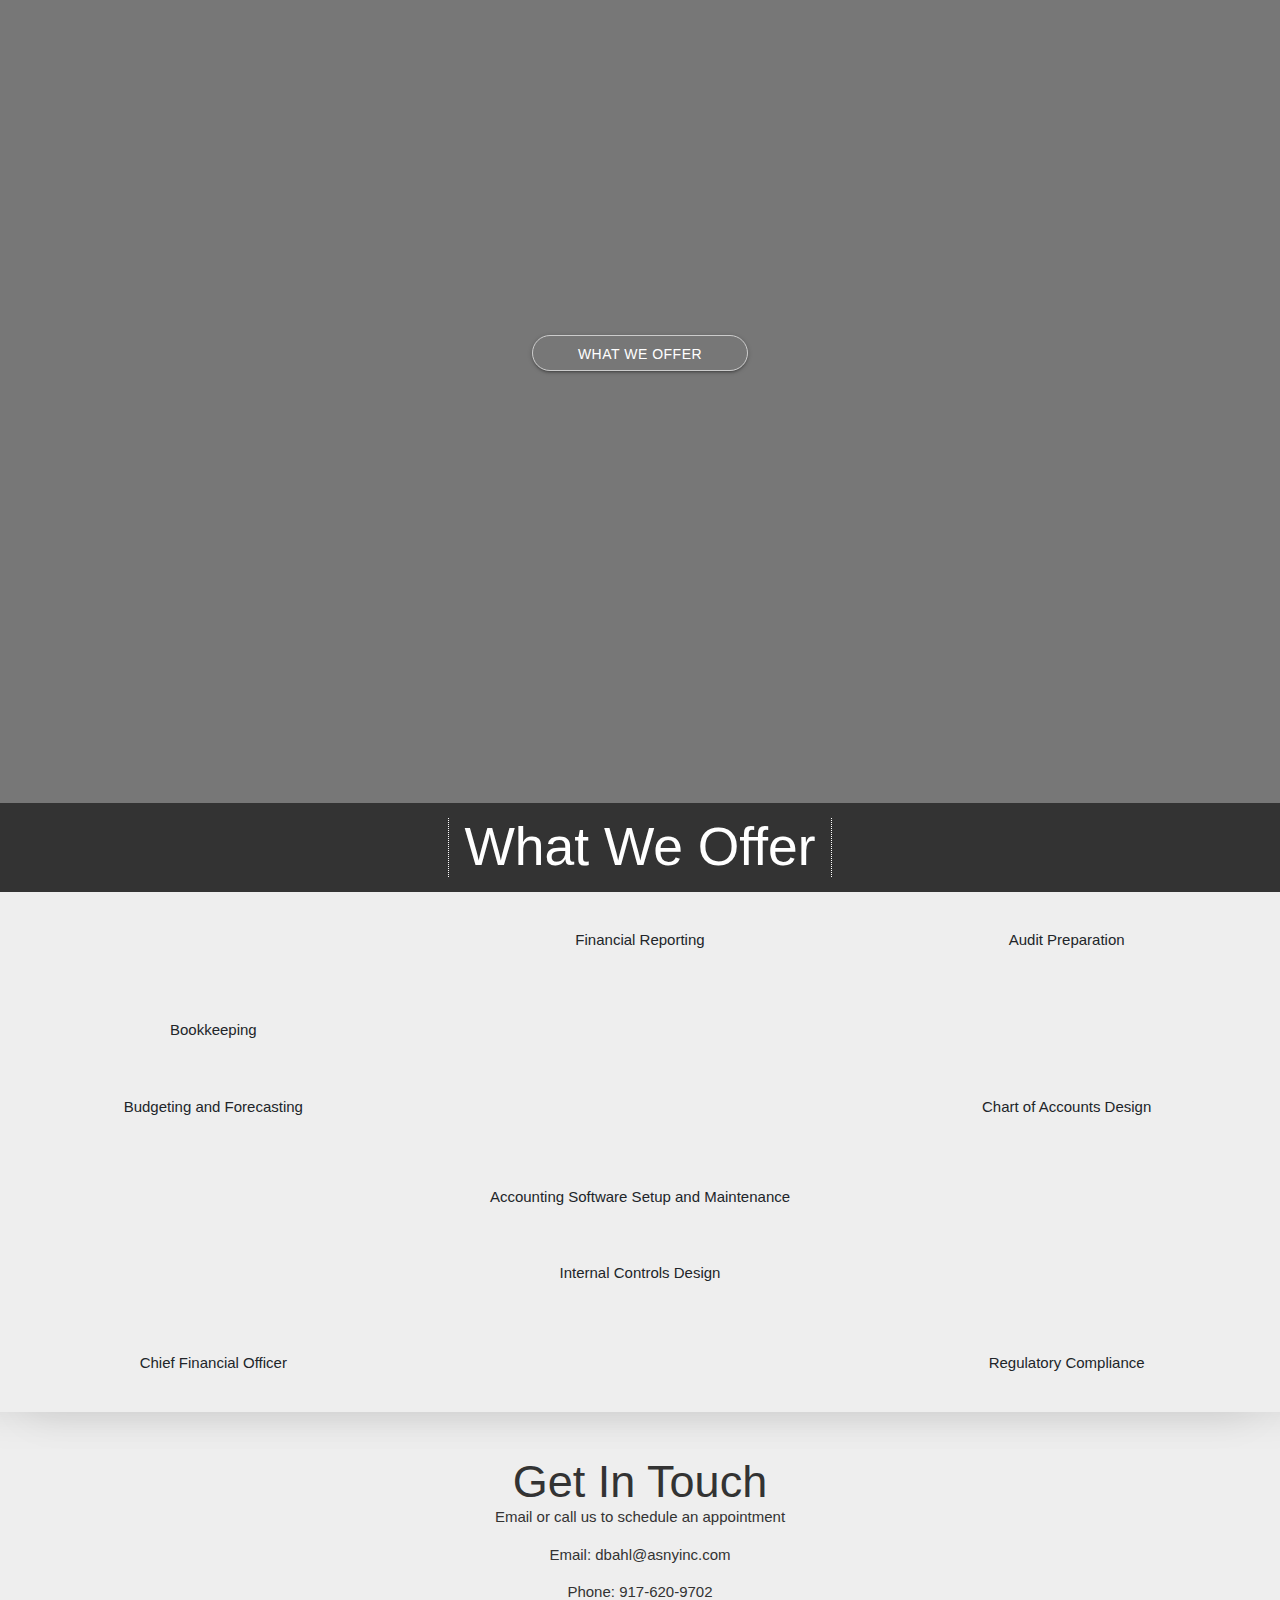
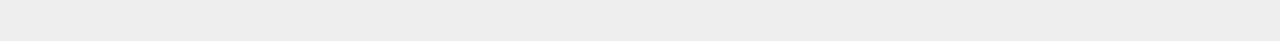
==== commit a0b77aeb: "fix content" ====
--- a/index.html
+++ b/index.html
@@ -332,7 +332,7 @@
               <div class="col-md-4 mb-4 text-center faa-parent animated-hover">
                 <i class="fas fa-4x fa-user-tie faa-pulse"></i>
                 <h4 class="text-center" style="font-family: 'Playfair Display', serif;">Who We Are</h4>
-                <p>ASNY is a New York based accounting firm with many years of accounting and auditing experience. Founded in 2010, we pride ourselves on our record of consistently providing best solutions to accounting issues our clients face.</p>
+                <p>ASNY is a New York based accounting firm with over a decade of accounting and auditing experience. Founded in 2010, we pride ourselves on our record of consistently providing best solutions to accounting issues our clients face.</p>
                 <a href="https://www.asnyinc.com/team" class="btn learnMorebtn" stlye="height: 20px">Learn More</a>
               </div>
 
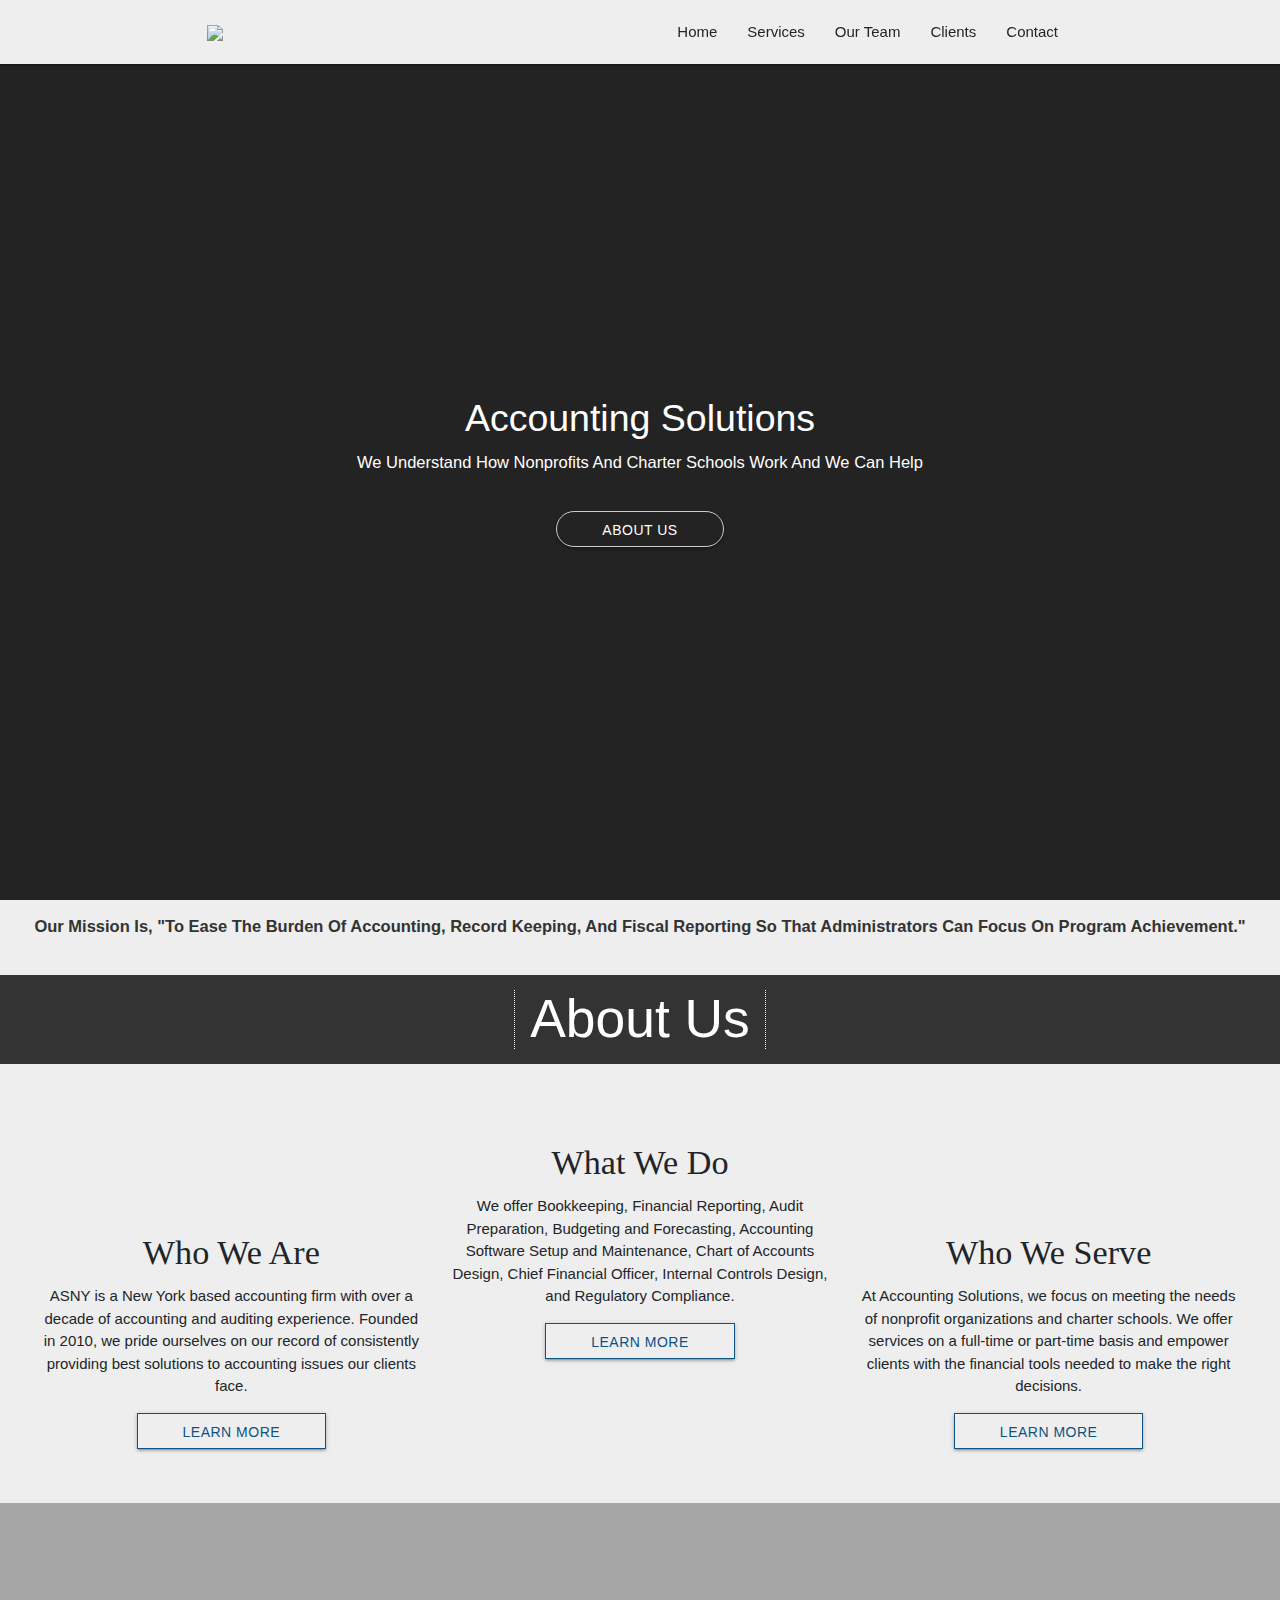
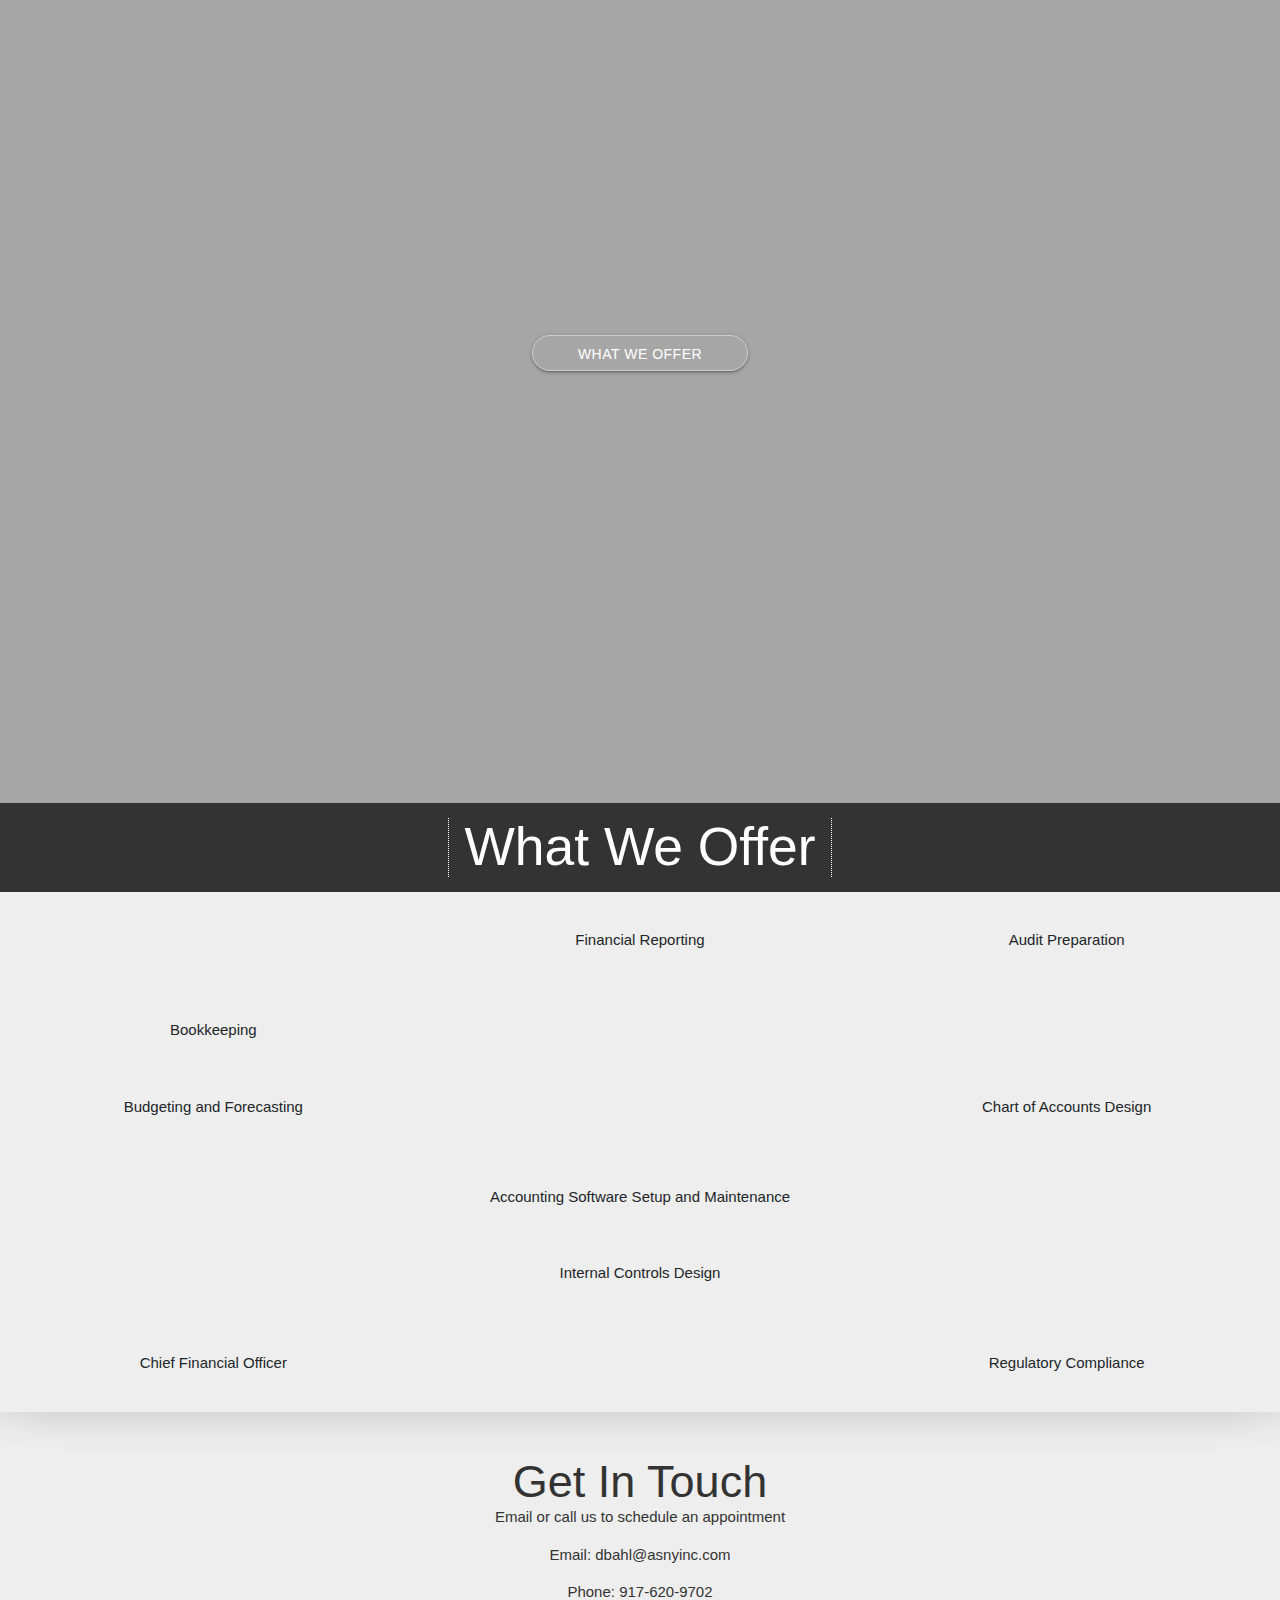
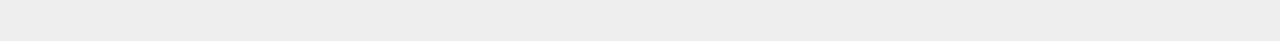
==== commit e68fe58c: "update font awesome icons" ====
--- a/index.html
+++ b/index.html
@@ -24,9 +24,11 @@
 
   <link rel="stylesheet" href="https://stackpath.bootstrapcdn.com/bootstrap/4.4.1/css/bootstrap.min.css" integrity="sha384-Vkoo8x4CGsO3+Hhxv8T/Q5PaXtkKtu6ug5TOeNV6gBiFeWPGFN9MuhOf23Q9Ifjh" crossorigin="anonymous">
   <link rel="stylesheet" href="https://stackpath.bootstrapcdn.com/font-awesome/4.7.0/css/font-awesome.min.css">
+  <link href="https://maxcdn.bootstrapcdn.com/font-awesome/4.2.0/css/font-awesome.min.css" rel="stylesheet" media="screen" />
   <link rel="stylesheet" href="https://cdnjs.cloudflare.com/ajax/libs/materialize/1.0.0/css/materialize.min.css">
   <link href="https://fonts.googleapis.com/icon?family=Material+Icons" rel="stylesheet">
   <script src="https://kit.fontawesome.com/a076d05399.js"></script>
+
   <link rel="stylesheet" href="font-awesome-animation.min.css">
 
   <style>
@@ -87,7 +89,7 @@
 
 
 #landing-2 {
-  background: linear-gradient( rgba(0, 0, 0, 0.5), rgba(0, 0, 0, 0.5) ), url("https://cdn.glitch.com/f28949c6-6f44-4abb-a9a1-6a9e90371a91%2Fimg15.jpeg?v=1588729605702");
+  background: linear-gradient( rgba(0, 0, 0, 0.3), rgba(0, 0, 0, 0.3) ), url("https://cdn.glitch.com/f28949c6-6f44-4abb-a9a1-6a9e90371a91%2Fimg15.jpeg?v=1588729605702");
   background-position: center;
   background-size: cover;
   background-repeat: no-repeat;
@@ -236,15 +238,15 @@
 
 
 .mySlides:nth-child(1) {
-    background-image: linear-gradient(rgba(0, 0, 0, .5), rgba(0, 0, 0, .5)), url("https://cdn.glitch.com/0cc91850-cd5e-4827-a102-0ddee1243509%2Fbuilding.jpeg?v=1600625925327");
+    background-image: linear-gradient(rgba(0, 0, 0, .3), rgba(0, 0, 0, .3)), url("https://cdn.glitch.com/0cc91850-cd5e-4827-a102-0ddee1243509%2Fbuilding.jpeg?v=1600625925327");
   }
 
 .mySlides:nth-child(2) {
-    background-image: linear-gradient(rgba(0, 0, 0, .5), rgba(0, 0, 0, .5)), url("https://cdn.glitch.com/e0d8759f-eec0-4400-be76-d79eddbf1da8%2F4.jpeg?v=1599192990736");
+    background-image: linear-gradient(rgba(0, 0, 0, .3), rgba(0, 0, 0, .3)), url("https://cdn.glitch.com/e0d8759f-eec0-4400-be76-d79eddbf1da8%2F4.jpeg?v=1599192990736");
   }
 
 .mySlides:nth-child(3) {
-    background-image: linear-gradient(rgba(0, 0, 0, .5), rgba(0, 0, 0, .5)), url("https://cdn.glitch.com/0cc91850-cd5e-4827-a102-0ddee1243509%2Fnew.jpeg?v=1600626752013");
+    background-image: linear-gradient(rgba(0, 0, 0, .3), rgba(0, 0, 0, .3)), url("https://cdn.glitch.com/0cc91850-cd5e-4827-a102-0ddee1243509%2Fnew.jpeg?v=1600626752013");
   }
 
   </style>
@@ -282,7 +284,7 @@
       <div class="mySlides myDiv"><p id="slide1text">
         <div id="landing-text">
           <div id="landing-text-inner">
-              <h1 class="mt-4 pt-4">Accounting Solutions of New York</h1>
+              <h1 class="mt-4 pt-4">Accounting Solutions</h1>
               <h6>we specialize in accounting and CFO services to nonprofit organizations</h6>
               <a href="#aboutus" class="btn" style="padding: 0.5rem 2rem; margin-top: 2rem;" id="view-work">About Us</a>
           </div>
@@ -302,7 +304,7 @@
       <div class="mySlides myDiv"><p id="slide3text">
         <div id="landing-text">
           <div id="landing-text-inner">
-            <h1 class="mt-4 pt-4">Accounting Solutions of New York</h1>
+            <h1 class="mt-4 pt-4">Accounting Solutions</h1>
         <h6>We understand how nonprofits and charter schools work and we can help</h6>
         <a href="#aboutus" class="btn" style="padding: 0.5rem 2rem; margin-top: 2rem;" id="view-work">About Us</a>
       </div>  
@@ -330,7 +332,7 @@
             <div class="row mt-5">
 
               <div class="col-md-4 mb-4 text-center faa-parent animated-hover">
-                <i class="fas fa-4x fa-user-tie faa-pulse"></i>
+                <i class="fas fa-4x fa-user faa-pulse"></i>
                 <h4 class="text-center" style="font-family: 'Playfair Display', serif;">Who We Are</h4>
                 <p>ASNY is a New York based accounting firm with over a decade of accounting and auditing experience. Founded in 2010, we pride ourselves on our record of consistently providing best solutions to accounting issues our clients face.</p>
                 <a href="https://www.asnyinc.com/team" class="btn learnMorebtn" stlye="height: 20px">Learn More</a>
@@ -346,7 +348,7 @@
               <div class="col-md-4 mb-4 text-center faa-parent animated-hover">  
                 <i class="fas fa-4x fa-users faa-pulse"></i>
                 <h4 class="text-center" style="font-family: 'Playfair Display', serif;">Who We Serve</h4>
-                <p>At Accounting Solutions of New York, we focus on meeting the needs of nonprofit organizations and charter schools. We offer services on a full-time or part-time basis and empower clients with the financial tools needed to make the right decisions.</p>
+                <p>At Accounting Solutions, we focus on meeting the needs of nonprofit organizations and charter schools. We offer services on a full-time or part-time basis and empower clients with the financial tools needed to make the right decisions.</p>
                 <a href="https://www.asnyinc.com/service" class="btn learnMorebtn" stlye="height: 20px">Learn More</a>
               </div>
             </div>
@@ -391,8 +393,7 @@
 
               <div class="row mt-1 pt-1">
                 <div class="col-sm-4 text-center faa-parent animated-hover">
-                  <i class="fas fa-4x fa-poll faa-shake"></i>
-        
+                  <i class="fas fa-4x fa-chart-bar faa-shake"></i>
                   <p class="mt-3">Budgeting and Forecasting</p>
                 </div>
         
@@ -414,13 +415,13 @@
                 </div>
         
                 <div class="col-sm-4 text-center faa-parent animated-hover"> 
-                  <i class="fas fa-4x fa-user-shield faa-pulse"></i>
+                  <i class="fas fa-4x fa-box faa-pulse"></i>
                   <p class="mt-3">Internal Controls Design</p>
                 </div>
         
                 <div class="col-sm-4 text-center faa-parent animated-hover">
                   <i class="fas fa-4x fa-gavel faa-spin"></i>
-                  <p class="mt-3">Regulatory Compliance</p>
+                  <p class="mt-3">Regulatory Compliance</p> 
                 </div>
               </div>
 
@@ -439,7 +440,7 @@
 <script src="https://cdn.jsdelivr.net/npm/popper.js@1.16.0/dist/umd/popper.min.js" integrity="sha384-Q6E9RHvbIyZFJoft+2mJbHaEWldlvI9IOYy5n3zV9zzTtmI3UksdQRVvoxMfooAo" crossorigin="anonymous"></script>
 <script src="https://stackpath.bootstrapcdn.com/bootstrap/4.4.1/js/bootstrap.min.js" integrity="sha384-wfSDF2E50Y2D1uUdj0O3uMBJnjuUD4Ih7YwaYd1iqfktj0Uod8GCExl3Og8ifwB6" crossorigin="anonymous"></script>
 <script src="https://cdnjs.cloudflare.com/ajax/libs/materialize/1.0.0/js/materialize.min.js"></script>
-
+<script defer src="https://use.fontawesome.com/releases/v5.0.8/js/all.js" integrity="sha384-SlE991lGASHoBfWbelyBPLsUlwY1GwNDJo3jSJO04KZ33K2bwfV9YBauFfnzvynJ" crossorigin="anonymous"></script>
  <script>
        $(document).ready(function(){
       $('.sidenav').sidenav();
